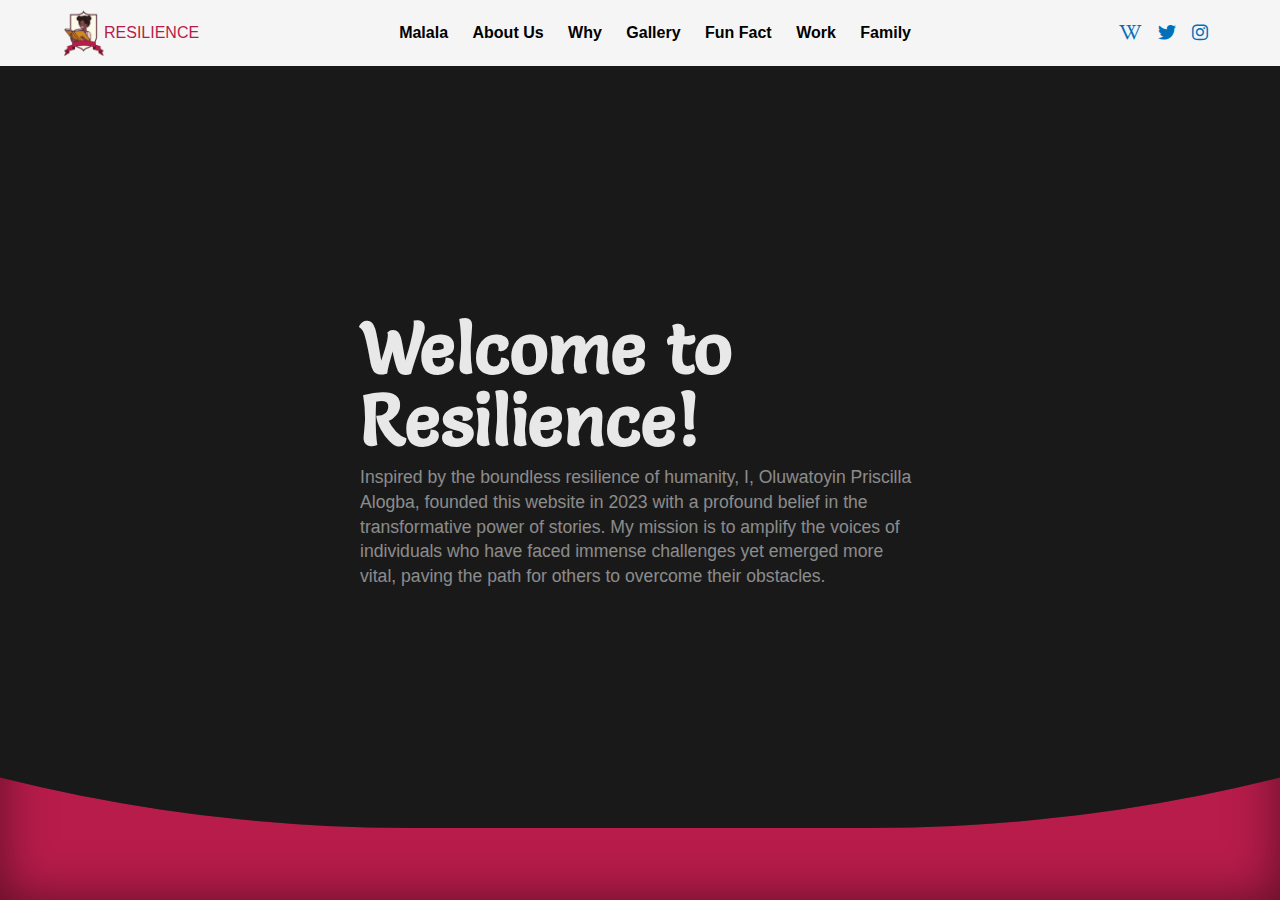
==== index.html @ 2c44f007 "Final" ====
<!DOCTYPE html>
<html lang="en">
  <head>
    <meta charset="UTF-8" />
    <meta name="viewport" content="width=device-width, initial-scale=1.0" />
    <link rel="stylesheet" href="css/style.css" />
    <link rel="stylesheet" href="css/default.css" />
    <link rel="stylesheet" href="css/nav.css" />
    <link rel="stylesheet" href="css/mobile.css" />
    <link rel="stylesheet" href="assets/fontawesome/css/all.css" />
    <title>Resilence</title>
  </head>
  <body>
    <div class="backdrop">
      <div class="navigate_flex">
        <button class="x_btn">
          <i class="fa-solid fa-xmark x"></i>
        </button>

        <a href="about.html" class="">About Us</a>
        <a href="why.html" class="">Why</a>
        <a href="gallery.html" class="">Gallery</a>
        <a href="fun.html" class="">Fun Fact</a>
        <a href="work.html" class="">Work</a>
        <a href="family.html" class="">Family</a>
      </div>
    </div>

    <div class="body">
      <!-- Navigation Starts -->
      <nav>
        <div class="navigation">
          <div class="navigate">
            <a href="/" class="flex log">
              <img src="assets/imgs/logo.png" alt="logo" />
              <p class="">Resilience</p>
            </a>
          </div>

          <div class="navigate hide">
            <a href="malala.html" class="link black">Malala</a>
            <a href="about.html" class="link black">About Us</a>
            <a href="why.html" class="link black">Why</a>
            <a href="gallery.html" class="link black">Gallery</a>
            <a href="fun.html" class="link black">Fun Fact</a>
            <a href="work.html" class="link black">Work</a>
            <a href="family.html" class="link black">Family</a>
          </div>

          <div class="navigate">
            <a href="https://en.wikipedia.org/wiki/Malala_Yousafzai">
              <i class="fa-brands fa-wikipedia-w"></i>
            </a>

            <a href="https://twitter.com/Malala">
              <i class="fa-brands fa-twitter"></i>
            </a>

            <a href="https://www.instagram.com/malala/">
              <i class="fa-brands fa-instagram"></i>
            </a>
          </div>

          <div class="navigate show">
            <button class="show_btn" onclick="Addclass()">
              <i class="fa-solid fa-bars brown"></i>
            </button>
          </div>
        </div>
      </nav>
      <!-- Navigation Ends -->

      <section class="hero_index">
        <div class="content_index">
          <h2 class="salsa">Welcome to Resilience!</h2>
          <p>
            Inspired by the boundless resilience of humanity, I, Oluwatoyin
            Priscilla Alogba, founded this website in 2023 with a profound
            belief in the transformative power of stories. My mission is to
            amplify the voices of individuals who have faced immense challenges
            yet emerged more vital, paving the path for others to overcome their
            obstacles.
          </p>
        </div>
        <div class="waves"></div>
      </section>
    </div>
    <script src="js/script.js"></script>
  </body>
</html>
---- css/style.css ----
* {
  padding: 0;
  margin: 0;
  box-sizing: border-box;
}

html {
  scroll-behavior: smooth;
}

body {
  font-family: "Segoe UI", Tahoma, Geneva, Verdana, sans-serif;
}

/* HOME STYLING */
/* ============ */
/* ============ */
/* ============ */

.backdrop {
  background: rgba(0, 0, 0, 0.767);
  width: 100%;
  height: 100%;
  z-index: 100;
  position: fixed;
  /* display: flex; */
  align-items: center;
  justify-content: center;
  top: 0;
  left: 0;
  display: none;
}

.x_btn {
  border-radius: 50%;
  cursor: pointer;
}

.x {
  padding: 10px;
}

.backdrop .navigate_flex {
  display: flex;
  /* padding-top: 100px; */
  flex-direction: column;
  align-items: center;
  justify-content: center;
}

.backdrop .navigate_flex a {
  font-size: 25px;
  color: white;
  text-decoration: none;
  padding: 20px 0px;
}

/* Navigation Starts */
nav {
  background: whitesmoke;
  color: black;
  position: fixed;
  width: 100%;
  padding: 10px 0px;
  z-index: 100;
}

.show_btn {
  padding: 7px;
  cursor: pointer;
  border: 1px solid #981733;
  border-radius: 3px;
}

.navigation {
  width: 90%;
  margin: 0 auto;
  display: flex;
  align-items: center;
  justify-content: space-between;
}

.navigation .navigate img {
  width: 40px;
}

.link_holder {
  /* display: none; */
  width: 100%;
  height: 250px;
  position: fixed;
  /* background: var(--main-color); */
  right: 0;
  top: 75px;
  /* padding-left: 15px; */
}

.navigation .navigate .link {
  text-decoration: none;
  font-weight: 600;
  margin: 0px 10px;
  padding: 6px 0px;
  font-family: "Lucida Sans", "Lucida Sans Regular", "Lucida Grande",
    "Lucida Sans Unicode", Geneva, Verdana, sans-serif;
  transition: all 0.5s ease;
}

.navigation .navigate .link:hover {
  color: #b81c4b;
  border-bottom: 1px solid #b81c4b;
}

.navigation .navigate:nth-child(3) {
  display: flex;
  align-items: center;
  justify-content: space-around;
}

.navigation .navigate:nth-child(3) a {
  padding: 0px 8px;
}

.navigation .navigate a i {
  font-size: 18px;
  color: #0070ba;
  transition: all 0.2s ease;
}

.navigation .navigate a i:hover {
  color: #b81c4b;
}
/* Navigation Ends */

/* Hero Starts */
.hero {
  height: 100vh;
  padding-top: 100px;
  background: var(--gradient), url("../assets/imgs/model.jpg");
  background-attachment: fixed;
  display: flex;
  align-items: center;
  background-size: cover;
}

.hero .back {
  width: 40%;
  margin: auto 20px auto auto;
}

.hero .back .text {
  color: whitesmoke;
  font-size: 50px;
  font-family: system-ui, -apple-system, BlinkMacSystemFont, "Segoe UI", Roboto,
    Oxygen, Ubuntu, Cantarell, "Open Sans", "Helvetica Neue", sans-serif;
  font-weight: 100;
  letter-spacing: -3px;
}

.hero .back .text .hero-text {
  /* font-size: calc(1.8rem + 4vmin); */
  font-weight: 600;
  font-size: 70px;
  color: var(--main-color);
  font-family: serif;
  font-style: italic;
  line-height: 1.2;
}
/* Hero Ends */

/* Blog Starts */
.history {
  padding: 50px 0px;
  width: 90%;
  margin: 0 auto;
  display: flex;
  flex-wrap: wrap;
  justify-content: space-between;
}

.history .content h1 {
  font-family: Arial, Helvetica, sans-serif;
}

.history .content {
  width: 55%;
}

.history .content p {
  text-align: justify;
  padding: 5px 0px;
  font-size: 18px;
}

.history .image {
  width: 40%;
}

.history .image img {
  width: 100%;
}

.vlog {
  background: var(--gradient-gray), url("../assets/imgs/blog.jpg");
  background-size: cover;
  color: white;
  padding: 50px 0px;
  background-attachment: fixed;
}

.final {
  width: 90%;
  margin: 0 auto;
  display: flex;
  flex-wrap: wrap;
  justify-content: space-between;
}

.final-flex {
  width: 48%;
}

.final p {
  text-align: justify;
  font-size: 18px;
  padding: 5px 0px;
}
/* Blog Ends */

/* Footer section starts here */

footer {
  background: #981733;
  display: flex;
  color: white;
  justify-content: space-evenly;
  padding: 10px 0;
  align-items: center;
}

.footer-copyright {
  align-self: center;
}

.footer-icon__holder {
  font-weight: 500;
  display: flex;
}

.footer-icons {
  color: whitesmoke;
  /* display: block; */
  padding: 0 10px;
  display: flex;
  justify-content: center;
  align-items: center;
  font-size: 19px;
  cursor: pointer;
}

.footer-icons a {
  color: whitesmoke;
  transition: all 0.2s ease;
}

.footer-icons a:hover {
  font-size: 25px;
}

.footer-button__holder button {
  padding: 15px 20px;
  background: transparent;
  border: 1px solid whitesmoke;
  border-radius: 5px;
  transition: all 0.2s ease;
  color: whitesmoke;
  cursor: pointer;
}

.footer-button__holder button:hover {
  background: whitesmoke;
  color: #b81c4b;
}

/* Footer section ends here */

/* ================= */
/* ================= */
/* HOME STYLING ENDS */

/* WHY STYLING BEGINS */
/* =================== */
/* =================== */
/* =================== */

.why-hero {
  background: var(--gradient), url("../assets/imgs/why.jpg");
}

.why-hero .why-text {
  width: 90%;
  margin: 0 auto;
}

.why-content {
  width: 60%;
  margin: 0 auto;
  padding: 50px 0px;
}

.why-content p {
  font-size: 20px;
  text-align: justify;
  padding: 10px 0px;
}

/* ================ */
/* ================ */
/* WHY STYLING ENDS */

/* GALLERY STYLING BEGINS */
/* ====================== */
/* ====================== */
/* ====================== */

.images {
  padding-bottom: 50px;
}

.gallery-hero {
  background: var(--gradient), url("../assets/imgs/gallery.jpg");
}

.gallery-hero .gallery-text {
  width: 90%;
  margin: 0 auto;
}

.container {
  display: flex;
  flex-wrap: wrap;
  width: 90%;
  margin: 0 auto;
  padding: 4% 2%;
  box-sizing: border-box;
  height: 100vh;
  padding: 50px 0px 0px 0px;
}

.box {
  flex: 1;
  overflow: hidden;
  transition: 0.5s;
  margin: 0 1%;
  box-shadow: 0 20px 30px rgba(0, 0, 0, 0.1);
  line-height: 0;
}

.box > img {
  width: 200%;
  height: calc(100% - 10vh);
  -o-object-fit: cover;
  object-fit: cover;
  transition: 0.5s;
}

.box > span {
  font-size: 1.8vh;
  display: block;
  text-align: center;
  height: 10vh;
  line-height: 2.6;
}

.box:hover {
  flex: 1 1 50%;
}

.box:hover > img {
  width: 100%;
  height: 100%;
}

/* Body & Image List Styles */

.img-list {
  list-style: none;
  width: 90%;
  padding: 3% 1%;
  margin: 0 auto;
  /* padding-bottom: 50px; */
}
.img-list li {
  border: 5px solid transparent;
  box-sizing: border-box;
  width: 33.33%;
  float: left;
  position: relative;
  cursor: pointer;
}
.img-list img {
  max-width: 100%;
  vertical-align: middle;
}

/* Image Placeholder Styles */
.img-placeholder:before,
.img-placeholder:after {
  padding-top: 33.33%;
  content: "";
  display: block;
}
.img-placeholder {
  background: #222;
  box-shadow: 0 0 0 8px #222 inset, 0 0 0 9px #333 inset;
  color: #444;
  line-height: 0;
  text-align: center;
  display: block;
}

/* The hover effect
  -------------------------------------------------------------- */
.img-list li:before {
  transition: all 0.5s ease;
  content: "";
  position: absolute;
  top: 0;
  left: 0;
  right: 0;
  bottom: 0;
  background: #333;
  transform: scale(0);
}
.img-list li:hover:before {
  opacity: 0.5;
  transform: scale(1);
}
.img-list li:after {
  transition: all 0.6s ease 0.2s;
  content: "";
  position: absolute;
  top: 8px;
  left: 8px;
  right: 8px;
  bottom: 8px;
  border: 1px solid #aaa;
  background: #000;
  opacity: 0;
  transform: scale(0);
}
.img-list li:hover:after {
  opacity: 0.35;
  transform: scale(1);
}

.red {
  width: 90%;
  padding-bottom: 50px;
  margin: 0 auto;
  height: 20vh;
}

/* ==================== */
/* ==================== */
/* GALLERY STYLING ENDS */

/* WORK STYLING BEGINS */
/* =================== */
/* =================== */
/* =================== */

.work-hero {
  background: var(--gradient), url("../assets/imgs/work.jpg");
}

.work-hero .work-text {
  width: 90%;
  margin: 0 auto;
}

/* FAMILY STYLING BEGINS */
/* =================== */
/* =================== */
/* =================== */

.family-hero {
  background: var(--gradient), url("../assets/imgs/family.jpg");
}

.family-hero .work-text {
  width: 90%;
  margin: 0 auto;
}
---- css/default.css ----
@import url("https://fonts.googleapis.com/css2?family=Lora:ital,wght@0,400;1,600&display=swap");

@font-face {
  font-family: "Salsa";
  src: url("../assets/Salsa/Salsa-Regular.ttf") format("truetype");
}

:root {
  --main-color: #b81c4b;
  --main-color-dark: #7e101;
  --white-color: #fff;
  --black-color: #000;
  --box-shadow: 10px 2px 5px rgba(0, 0, 0, 0.05);
  --gradient: linear-gradient(
    to right,
    rgba(29, 26, 27, 0.7),
    rgba(29, 26, 27, 0.7)
  );

  --gradients: linear-gradient(
    to right,
    rgba(29, 26, 27, 0.9),
    rgba(29, 26, 27, 0.9)
  );

  --gradient-gray: linear-gradient(
    to right,
    rgba(0, 0, 0, 0.664),
    rgba(0, 0, 0, 0.664)
  );
}

.flex {
  display: flex;
  align-items: center;
  justify-content: center;
}

.log {
  font-weight: 500;
  text-transform: uppercase;
  color: #b81c4b;
  text-decoration: none;
}

.brown {
  color: #b81c4b;
  font-style: italic;
}

.show {
  display: none;
}

.banner {
  height: 80vh;
  padding-top: 80px;
  display: flex;
  align-items: center;
  background-size: cover;
  background-position: top;
  background-repeat: no-repeat;
}

.edge {
  font-size: 70px;
  text-transform: uppercase;
  letter-spacing: -3px;
  transition: 700ms ease;
  font-variation-settings: "wght" 311;
  margin-bottom: 0.8rem;
  color: white;
  outline: none;
  text-align: center;
}

.center {
  text-align: center;
}

.edge:hover {
  font-variation-settings: "wght" 582;
  letter-spacing: 1px;
}

.salsa {
  font-family: "Salsa";
}

.focus {
  color: #b81c4b;
  border-bottom: 1px solid #b81c4b;
}

.italic {
  font-style: italic;
}

.black {
  color: black;
}
---- css/nav.css ----
:root {
  --color: #b81c4b;
}

.content_index {
  max-width: 600px;
  margin: 0 auto;
  padding: 0 20px;
}

.hero_index {
  position: relative;
  background: #333333;
  color: white;
  height: 100vh;
  display: flex;
  align-items: center;
  overflow: hidden;
}

.hero_index h2 {
  position: relative;
  z-index: 1;
  font-size: 4.5rem;
  margin: 0 0 10px;
  line-height: 1;
  color: rgba(255, 255, 255, 0.9);
}

.hero_index p {
  position: relative;
  z-index: 1;
  font-size: 1.1rem;
  color: rgba(255, 255, 255, 0.5);
  line-height: 1.4;
}

/* ========================= */

.waves {
  position: absolute;
  bottom: 0;
  left: 0;
  right: 0;
  height: 200px;
  background-color: var(--color);
  box-shadow: inset 0 0 50px rgba(0, 0, 0, 0.5);
  transition: 500ms;
}

.waves::before,
.waves::after {
  content: '';
  position: absolute;
  width: 300vw;
  height: 300vw;
  top: -65vw;
  left: 50%;
  transform: translate(-50%, -75%);
}

.waves::before {
  border-radius: 44%;
  background: rgba(51, 51, 51, 1);
  animation: waves 8s linear infinite;
}

.waves::after {
  border-radius: 44%;
  background: rgba(0, 0, 0, 0.5);
  animation: waves 15s linear infinite;
}

@keyframes waves {
  0% {
    transform: translate(-50%, -75%) rotate(0deg);
  }
  
  100% {
    transform: translate(-50%, -75%) rotate(360deg);
  }
}
---- css/mobile.css ----
@media screen and (max-width: 851px) {
  .hero {
    /* height: 40vh; */
    padding-top: 100px;
  }

  .hide {
    display: none;
  }

  .show {
    display: block;
  }

  .navigation .navigate img {
    width: 30px;
  }

  .hero .back {
    width: 90%;
  }

  .hero .back .text {
    color: whitesmoke;
    font-size: 40px;
    letter-spacing: -2px;
  }

  .hero .back .text .hero-text {
    font-size: 50px;
  }

  .history .content {
    width: 100%;
  }

  .history .image {
    width: 100%;
  }

  .final-flex {
    width: 100%;
  }

  .edge {
    font-size: 40px;
    letter-spacing: -2px;
  }

  .banner {
    height: 60vh;
    padding-top: 80px;
  }

  .why-content {
    width: 80%;
  }

  .log {
    display: none;
  }

  .about-hero .about-content {
    width: 100%;
  }

  .about-hero .about-img img {
    width: 100%;
  }

  .about-hero .about-vision {
    width: 100%;
  }

  .policy > p {
    width: 90%;
  }

  .feal {
    font-size: 20px;
  }

  footer {
    flex-direction: column;
  }

  .footer-copyright {
    padding: 5px 0px;
  }

  .footer-icon__holder {
    padding: 5px 0px;
  }

  .footer-button__holder {
    padding: 5px 0px;
  }
}

@media screen and (max-width: 601px) {
  .container {
    height: 50vh;
  }

  .box > img {
    width: 100%;
  }

  .box:hover {
    flex: 1 1 50%;
  }

  .box:hover > img {
    width: 100%;
    height: 100%;
  }

  .img-list li {
    border: 5px solid transparent;
    box-sizing: border-box;
    width: 100%;
    float: left;
    position: relative;
    cursor: pointer;
  }
}
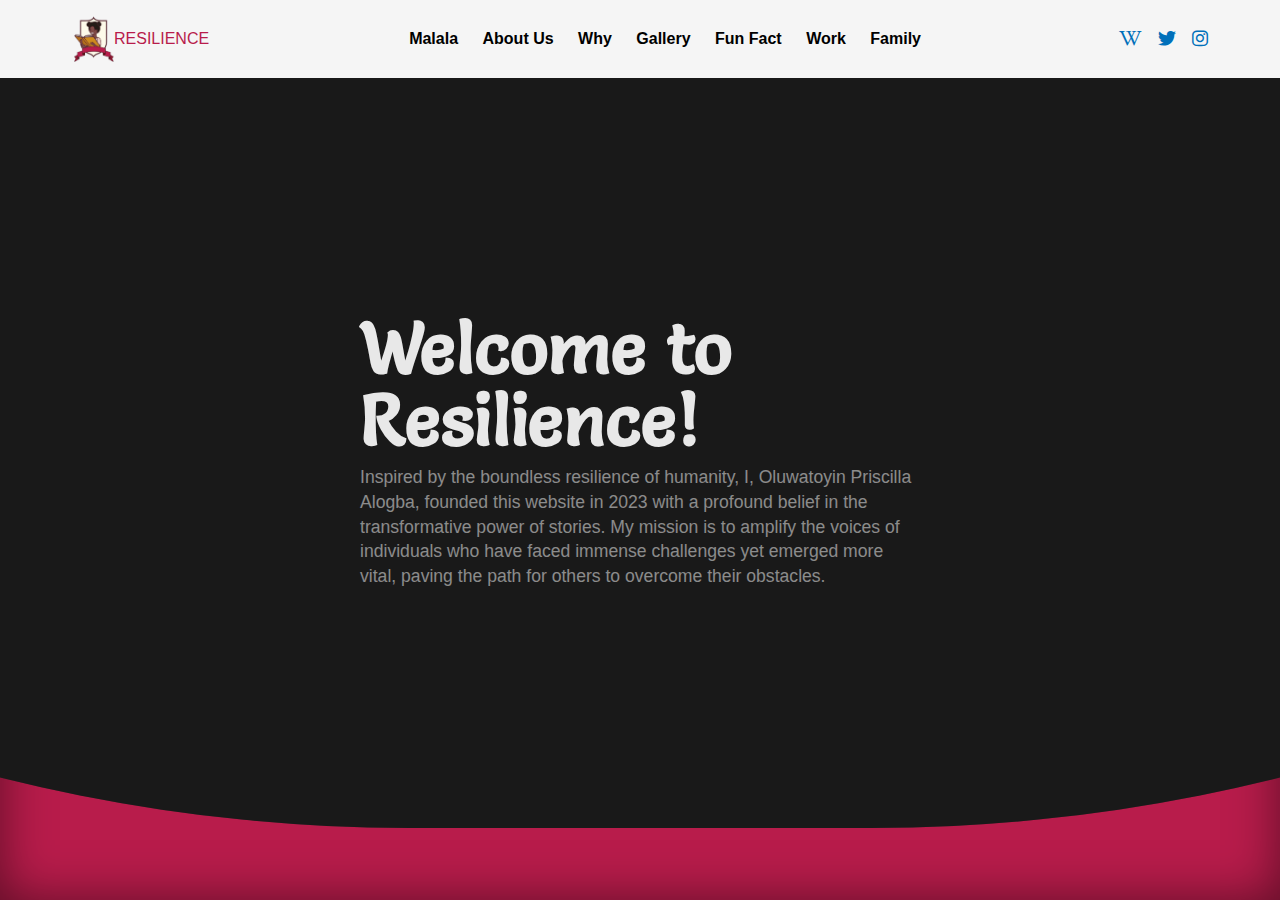
==== commit 7e995ed9: "Final" ====
--- a/index.html
+++ b/index.html
@@ -17,6 +17,7 @@
           <i class="fa-solid fa-xmark x"></i>
         </button>
 
+        <a href="malala.html" class="">Malala</a>
         <a href="about.html" class="">About Us</a>
         <a href="why.html" class="">Why</a>
         <a href="gallery.html" class="">Gallery</a>
@@ -31,9 +32,9 @@
       <nav>
         <div class="navigation">
           <div class="navigate">
-            <a href="/" class="flex log">
+            <a href="/" class="flex link">
               <img src="assets/imgs/logo.png" alt="logo" />
-              <p class="">Resilience</p>
+              <span class="log">Resilience</span>
             </a>
           </div>
 
--- a/css/style.css
+++ b/css/style.css
@@ -363,13 +363,13 @@
   transition: 0.5s;
 }
 
-.box > span {
+/* .box > span {
   font-size: 1.8vh;
   display: block;
   text-align: center;
-  height: 10vh;
+  height: 5vh;
   line-height: 2.6;
-}
+} */
 
 .box:hover {
   flex: 1 1 50%;
--- a/css/default.css
+++ b/css/default.css
@@ -40,6 +40,9 @@
   font-weight: 500;
   text-transform: uppercase;
   color: #b81c4b;
+}
+
+.logo_text {
   text-decoration: none;
 }
 
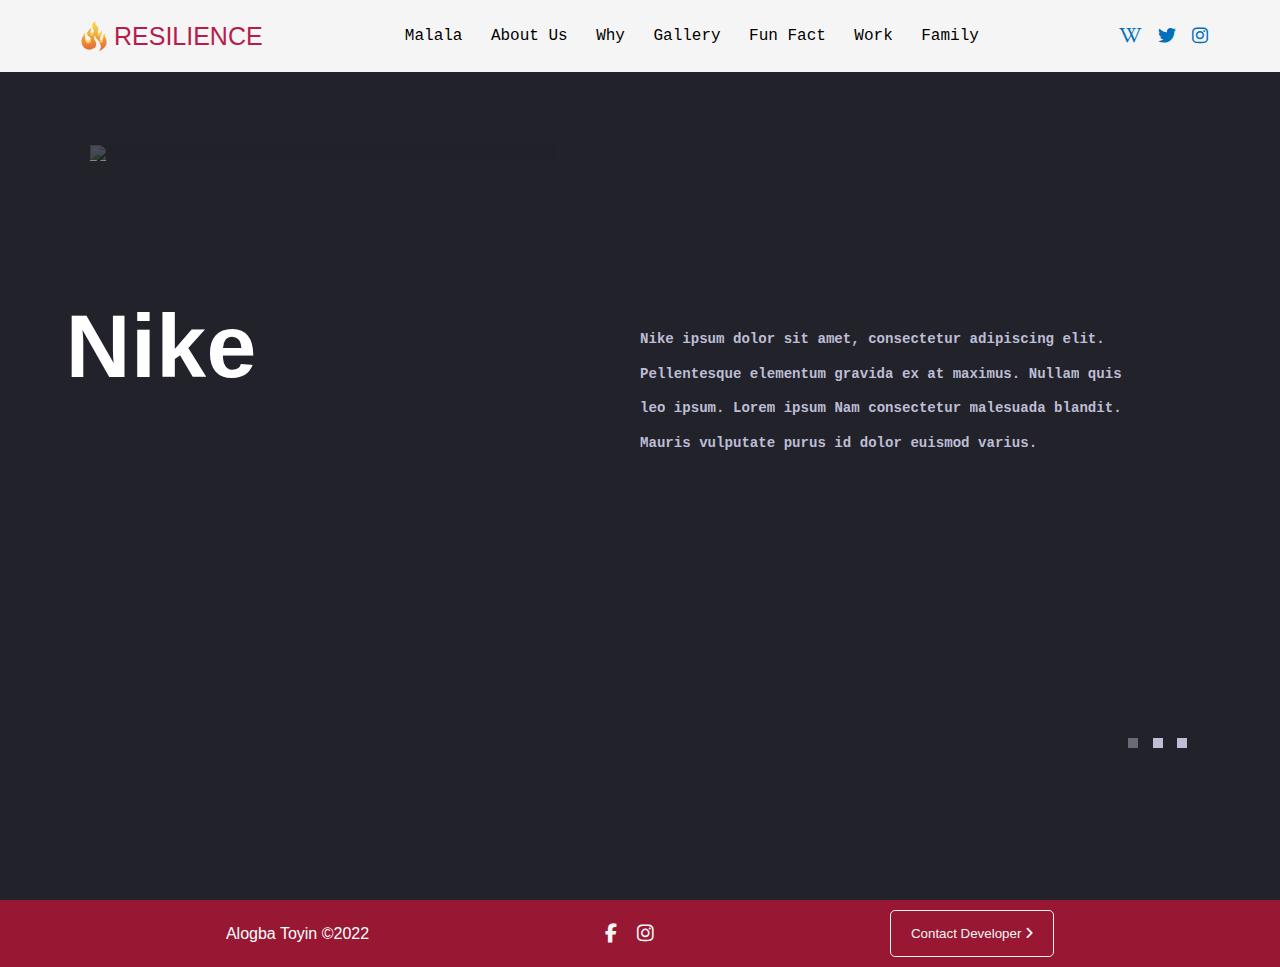
==== commit 6e75f653: "Final" ====
--- a/index.html
+++ b/index.html
@@ -27,12 +27,12 @@
       </div>
     </div>
 
-    <div class="body">
+    <div class="bodys">
       <!-- Navigation Starts -->
       <nav>
         <div class="navigation">
           <div class="navigate">
-            <a href="/" class="flex link">
+            <a href="/" class="flex links">
               <img src="assets/imgs/logo.png" alt="logo" />
               <span class="log">Resilience</span>
             </a>
@@ -71,21 +71,393 @@
       </nav>
       <!-- Navigation Ends -->
 
-      <section class="hero_index">
-        <div class="content_index">
-          <h2 class="salsa">Welcome to Resilience!</h2>
-          <p>
-            Inspired by the boundless resilience of humanity, I, Oluwatoyin
-            Priscilla Alogba, founded this website in 2023 with a profound
-            belief in the transformative power of stories. My mission is to
-            amplify the voices of individuals who have faced immense challenges
-            yet emerged more vital, paving the path for others to overcome their
-            obstacles.
-          </p>
+      <div class="content-width">
+        <div class="slideshow">
+          <!-- Slideshow Items -->
+          <div class="slideshow-items">
+            <div class="item">
+              <div class="item-image-container">
+                <img
+                  class="item-image"
+                  src="https://i.pinimg.com/564x/23/a4/86/23a4860b8b70b1eb27f2791b97aaee8e.jpg"
+                />
+              </div>
+              <!-- Staggered Header Elements -->
+              <div class="item-header">
+                <span class="vertical-part"><b>N</b></span>
+                <span class="vertical-part"><b>i</b></span>
+                <span class="vertical-part"><b>k</b></span>
+                <span class="vertical-part"><b>e</b></span>
+              </div>
+              <!-- Staggered Description Elements -->
+              <div class="item-description">
+                <span class="vertical-part">
+                  <b>Nike</b>
+                </span>
+                <span class="vertical-part">
+                  <b>ipsum</b>
+                </span>
+                <span class="vertical-part">
+                  <b>dolor</b>
+                </span>
+                <span class="vertical-part">
+                  <b>sit</b>
+                </span>
+                <span class="vertical-part">
+                  <b>amet,</b>
+                </span>
+                <span class="vertical-part">
+                  <b>consectetur</b>
+                </span>
+                <span class="vertical-part">
+                  <b>adipiscing</b>
+                </span>
+                <span class="vertical-part">
+                  <b>elit.</b>
+                </span>
+                <span class="vertical-part">
+                  <b>Pellentesque</b>
+                </span>
+                <span class="vertical-part">
+                  <b>elementum</b>
+                </span>
+                <span class="vertical-part">
+                  <b>gravida</b>
+                </span>
+                <span class="vertical-part">
+                  <b>ex</b>
+                </span>
+                <span class="vertical-part">
+                  <b>at</b>
+                </span>
+                <span class="vertical-part">
+                  <b>maximus.</b>
+                </span>
+                <span class="vertical-part">
+                  <b>Nullam</b>
+                </span>
+                <span class="vertical-part">
+                  <b>quis</b>
+                </span>
+                <span class="vertical-part">
+                  <b>leo</b>
+                </span>
+                <span class="vertical-part">
+                  <b>ipsum.</b>
+                </span>
+                <span class="vertical-part">
+                  <b>Lorem</b>
+                </span>
+                <span class="vertical-part">
+                  <b>ipsum</b>
+                </span>
+                <span class="vertical-part">
+                  <b>Nam</b>
+                </span>
+                <span class="vertical-part">
+                  <b>consectetur</b>
+                </span>
+                <span class="vertical-part">
+                  <b>malesuada</b>
+                </span>
+                <span class="vertical-part">
+                  <b>blandit.</b>
+                </span>
+                <span class="vertical-part">
+                  <b>Mauris</b>
+                </span>
+                <span class="vertical-part">
+                  <b>vulputate</b>
+                </span>
+                <span class="vertical-part">
+                  <b>purus</b>
+                </span>
+                <span class="vertical-part">
+                  <b>id</b>
+                </span>
+                <span class="vertical-part">
+                  <b>dolor</b>
+                </span>
+                <span class="vertical-part">
+                  <b>euismod</b>
+                </span>
+                <span class="vertical-part">
+                  <b>varius.</b>
+                </span>
+              </div>
+            </div>
+            <div class="item">
+              <div class="item-image-container">
+                <img
+                  class="item-image"
+                  src="https://mir-s3-cdn-cf.behance.net/project_modules/max_1200/a1232e48702241.589f548dc6bee.jpg"
+                />
+              </div>
+              <!-- Staggered Header Elements -->
+              <div class="item-header">
+                <span class="vertical-part"><b>S</b></span>
+                <span class="vertical-part"><b>p</b></span>
+                <span class="vertical-part"><b>o</b></span>
+                <span class="vertical-part"><b>t</b></span>
+                <span class="vertical-part"><b>i</b></span>
+                <span class="vertical-part"><b>f</b></span>
+                <span class="vertical-part"><b>y</b></span>
+              </div>
+              <!-- Staggered Description Elements -->
+              <div class="item-description">
+                <span class="vertical-part">
+                  <b>Spotify</b>
+                </span>
+                <span class="vertical-part">
+                  <b>ipsum</b>
+                </span>
+                <span class="vertical-part">
+                  <b>dolor</b>
+                </span>
+                <span class="vertical-part">
+                  <b>sit</b>
+                </span>
+                <span class="vertical-part">
+                  <b>amet,</b>
+                </span>
+                <span class="vertical-part">
+                  <b>consectetur</b>
+                </span>
+                <span class="vertical-part">
+                  <b>adipiscing</b>
+                </span>
+                <span class="vertical-part">
+                  <b>elit.</b>
+                </span>
+                <span class="vertical-part">
+                  <b>Pellentesque</b>
+                </span>
+                <span class="vertical-part">
+                  <b>elementum</b>
+                </span>
+                <span class="vertical-part">
+                  <b>gravida</b>
+                </span>
+                <span class="vertical-part">
+                  <b>ex</b>
+                </span>
+                <span class="vertical-part">
+                  <b>at</b>
+                </span>
+                <span class="vertical-part">
+                  <b>maximus.</b>
+                </span>
+                <span class="vertical-part">
+                  <b>Nullam</b>
+                </span>
+                <span class="vertical-part">
+                  <b>quis</b>
+                </span>
+                <span class="vertical-part">
+                  <b>leo</b>
+                </span>
+                <span class="vertical-part">
+                  <b>ipsum.</b>
+                </span>
+                <span class="vertical-part">
+                  <b>Lorem</b>
+                </span>
+                <span class="vertical-part">
+                  <b>ipsum</b>
+                </span>
+                <span class="vertical-part">
+                  <b>Nam</b>
+                </span>
+                <span class="vertical-part">
+                  <b>consectetur</b>
+                </span>
+                <span class="vertical-part">
+                  <b>malesuada</b>
+                </span>
+                <span class="vertical-part">
+                  <b>blandit.</b>
+                </span>
+                <span class="vertical-part">
+                  <b>Mauris</b>
+                </span>
+                <span class="vertical-part">
+                  <b>vulputate</b>
+                </span>
+                <span class="vertical-part">
+                  <b>purus</b>
+                </span>
+                <span class="vertical-part">
+                  <b>id</b>
+                </span>
+                <span class="vertical-part">
+                  <b>dolor</b>
+                </span>
+                <span class="vertical-part">
+                  <b>euismod</b>
+                </span>
+                <span class="vertical-part">
+                  <b>varius.</b>
+                </span>
+              </div>
+            </div>
+            <div class="item">
+              <div class="item-image-container">
+                <img
+                  class="item-image"
+                  src="https://i2.wp.com/www.futuristarchitecture.com/wp-content/uploads/2016/11/fantastic-small-living-room-interior-idea-7.jpg?w=700&ssl=1"
+                />
+              </div>
+              <!-- Staggered Header Elements -->
+              <div class="item-header">
+                <span class="vertical-part"><b>A</b></span>
+                <span class="vertical-part"><b>i</b></span>
+                <span class="vertical-part"><b>r</b></span>
+                <span class="vertical-part"><b>b</b></span>
+                <span class="vertical-part"><b>n</b></span>
+                <span class="vertical-part"><b>b</b></span>
+              </div>
+              <!-- Staggered Description Elements -->
+              <div class="item-description">
+                <span class="vertical-part">
+                  <b>Airbnb</b>
+                </span>
+                <span class="vertical-part">
+                  <b>ipsum</b>
+                </span>
+                <span class="vertical-part">
+                  <b>dolor</b>
+                </span>
+                <span class="vertical-part">
+                  <b>sit</b>
+                </span>
+                <span class="vertical-part">
+                  <b>amet,</b>
+                </span>
+                <span class="vertical-part">
+                  <b>consectetur</b>
+                </span>
+                <span class="vertical-part">
+                  <b>adipiscing</b>
+                </span>
+                <span class="vertical-part">
+                  <b>elit.</b>
+                </span>
+                <span class="vertical-part">
+                  <b>Pellentesque</b>
+                </span>
+                <span class="vertical-part">
+                  <b>elementum</b>
+                </span>
+                <span class="vertical-part">
+                  <b>gravida</b>
+                </span>
+                <span class="vertical-part">
+                  <b>ex</b>
+                </span>
+                <span class="vertical-part">
+                  <b>at</b>
+                </span>
+                <span class="vertical-part">
+                  <b>maximus.</b>
+                </span>
+                <span class="vertical-part">
+                  <b>Nullam</b>
+                </span>
+                <span class="vertical-part">
+                  <b>quis</b>
+                </span>
+                <span class="vertical-part">
+                  <b>leo</b>
+                </span>
+                <span class="vertical-part">
+                  <b>ipsum.</b>
+                </span>
+                <span class="vertical-part">
+                  <b>Lorem</b>
+                </span>
+                <span class="vertical-part">
+                  <b>ipsum</b>
+                </span>
+                <span class="vertical-part">
+                  <b>Nam</b>
+                </span>
+                <span class="vertical-part">
+                  <b>consectetur</b>
+                </span>
+                <span class="vertical-part">
+                  <b>malesuada</b>
+                </span>
+                <span class="vertical-part">
+                  <b>blandit.</b>
+                </span>
+                <span class="vertical-part">
+                  <b>Mauris</b>
+                </span>
+                <span class="vertical-part">
+                  <b>vulputate</b>
+                </span>
+                <span class="vertical-part">
+                  <b>purus</b>
+                </span>
+                <span class="vertical-part">
+                  <b>id</b>
+                </span>
+                <span class="vertical-part">
+                  <b>dolor</b>
+                </span>
+                <span class="vertical-part">
+                  <b>euismod</b>
+                </span>
+                <span class="vertical-part">
+                  <b>varius.</b>
+                </span>
+              </div>
+            </div>
+          </div>
+          <div class="controls">
+            <ul>
+              <li class="control" data-index="0"></li>
+              <li class="control" data-index="1"></li>
+              <li class="control" data-index="2"></li>
+            </ul>
+          </div>
         </div>
-        <div class="waves"></div>
-      </section>
+      </div>
     </div>
+
+    <!-- Footer Section Starts -->
+    <footer>
+      <div class="footer-copyright">
+        Alogba Toyin <span class="hide">&copy;2022</span>
+      </div>
+
+      <div class="footer-icon__holder">
+        <span class="footer-icons">
+          <a
+            href="https://web.facebook.com/alogbat?mibextid=ZbWKwL&_rdc=1&_rdr"
+            target="_blank"
+          >
+            <i class="fa-brands fa-facebook-f"></i>
+          </a>
+        </span>
+
+        <span class="footer-icons">
+          <a href="https://www.instagram.com/alogbatoyin" target="_blank">
+            <i class="fa-brands fa-instagram"></i>
+          </a>
+        </span>
+      </div>
+
+      <div class="footer-button__holder">
+        <a href="mailto:resilence@gmail.com ">
+          <button>
+            Contact Developer <i class="fa-solid fa-angle-right"></i>
+          </button>
+        </a>
+      </div>
+    </footer>
+    <!-- Footer Section Ends -->
     <script src="js/script.js"></script>
+    <script src="js/nav.js"></script>
   </body>
 </html>
--- a/css/style.css
+++ b/css/style.css
@@ -97,11 +97,11 @@
 
 .navigation .navigate .link {
   text-decoration: none;
-  font-weight: 600;
+  font-weight: 500;
   margin: 0px 10px;
   padding: 6px 0px;
-  font-family: "Lucida Sans", "Lucida Sans Regular", "Lucida Grande",
-    "Lucida Sans Unicode", Geneva, Verdana, sans-serif;
+  font-size: 1rem;
+  font-family: "Fira Mono", monospace;
   transition: all 0.5s ease;
 }
 
@@ -200,9 +200,9 @@
 }
 
 .vlog {
-  background: var(--gradient-gray), url("../assets/imgs/blog.jpg");
+  /* background: var(--gradient-gray), url("../assets/imgs/blog.jpg"); */
   background-size: cover;
-  color: white;
+  color: black;
   padding: 50px 0px;
   background-attachment: fixed;
 }
@@ -382,10 +382,15 @@
 
 /* Body & Image List Styles */
 
+.images {
+  padding: 50px;
+}
+
 .img-list {
   list-style: none;
   width: 90%;
-  padding: 3% 1%;
+  padding: 1px 1%;
+  display: flex;
   margin: 0 auto;
   /* padding-bottom: 50px; */
 }
@@ -393,7 +398,7 @@
   border: 5px solid transparent;
   box-sizing: border-box;
   width: 33.33%;
-  float: left;
+  /* float: left; */
   position: relative;
   cursor: pointer;
 }
--- a/css/default.css
+++ b/css/default.css
@@ -30,6 +30,10 @@
   );
 }
 
+.pad {
+  padding: 50px 0px;
+}
+
 .flex {
   display: flex;
   align-items: center;
@@ -40,6 +44,18 @@
   font-weight: 500;
   text-transform: uppercase;
   color: #b81c4b;
+  font-family: 'Lucida Sans', 'Lucida Sans Regular', 'Lucida Grande', 'Lucida Sans Unicode', Geneva, Verdana, sans-serif;
+  font-size: 25px;
+}
+
+.links {
+  text-decoration: none;
+  font-weight: 600;
+  margin: 0px 10px;
+  padding: 6px 0px;
+  font-size: 0.88rem;
+  font-family: 'Lucida Sans', 'Lucida Sans Regular', 'Lucida Grande', 'Lucida Sans Unicode', Geneva, Verdana, sans-serif;
+  transition: all 0.5s ease;
 }
 
 .logo_text {
--- a/css/nav.css
+++ b/css/nav.css
@@ -1,82 +1,153 @@
-:root {
-  --color: #b81c4b;
+* {
+  box-sizing: border-box;
+  margin: 0;
+  padding: 0;
 }
 
-.content_index {
-  max-width: 600px;
-  margin: 0 auto;
-  padding: 0 20px;
+.bodys {
+  width: 100%;
+  height: 100vh;
+  overflow: hidden;
+  background: #22222a;
+  font-family: "Fira Mono", monospace;
+  -webkit-font-smoothing: antialiased;
+  font-size: 0.88rem;
+  color: #bdbdd5;
 }
 
-.hero_index {
+.content-width {
+  width: 86%;
+  height: 100vh;
+  margin: 0 auto;
+}
+
+.slideshow {
   position: relative;
-  background: #333333;
-  color: white;
+  width: 100%;
   height: 100vh;
   display: flex;
-  align-items: center;
-  overflow: hidden;
+  flex-direction: column;
+  justify-content: space-around;
 }
 
-.hero_index h2 {
+.slideshow-items {
   position: relative;
-  z-index: 1;
-  font-size: 4.5rem;
-  margin: 0 0 10px;
-  line-height: 1;
-  color: rgba(255, 255, 255, 0.9);
+  width: 100%;
+  height: 300px;
 }
 
-.hero_index p {
-  position: relative;
-  z-index: 1;
-  font-size: 1.1rem;
-  color: rgba(255, 255, 255, 0.5);
-  line-height: 1.4;
+.item {
+  position: absolute;
+  width: 100%;
+  height: auto;
 }
 
-/* ========================= */
-
-.waves {
-  position: absolute;
-  bottom: 0;
-  left: 0;
-  right: 0;
-  height: 200px;
-  background-color: var(--color);
-  box-shadow: inset 0 0 50px rgba(0, 0, 0, 0.5);
-  transition: 500ms;
+.item-image-container {
+  position: relative;
+  width: 42%;
 }
 
-.waves::before,
-.waves::after {
-  content: '';
+.item-image-container::before {
+  content: "";
   position: absolute;
-  width: 300vw;
-  height: 300vw;
-  top: -65vw;
-  left: 50%;
-  transform: translate(-50%, -75%);
+  top: -1px;
+  left: 0;
+  width: 101%;
+  height: 101%;
+  background: #22222a;
+  opacity: 0;
+  z-index: 1;
 }
 
-.waves::before {
-  border-radius: 44%;
-  background: rgba(51, 51, 51, 1);
-  animation: waves 8s linear infinite;
+.item-image {
+  position: relative;
+  width: 100%;
+  height: auto;
+  opacity: 0;
+  display: block;
+  /* transition: property name | duration | timing-function | delay  */
+  transition: opacity 0.3s ease-out 0.45s;
 }
 
-.waves::after {
-  border-radius: 44%;
-  background: rgba(0, 0, 0, 0.5);
-  animation: waves 15s linear infinite;
+.item.active .item-image {
+  opacity: 1;
 }
 
-@keyframes waves {
-  0% {
-    transform: translate(-50%, -75%) rotate(0deg);
-  }
-  
-  100% {
-    transform: translate(-50%, -75%) rotate(360deg);
-  }
+.item.active .item-image-container::before {
+  opacity: 0.8;
 }
+
+.item-description {
+  position: absolute;
+  top: 182px;
+  right: 0;
+  width: 50%;
+  padding-right: 4%;
+  line-height: 1.8;
+}
+
+/* Staggered Vertical Items ------------------------------------------------------*/
+.item-header {
+  position: absolute;
+  top: 150px;
+  left: -1.8%;
+  z-index: 100;
+}
+
+.item-header .vertical-part {
+  margin: 0 -4px;
+  font-family: "Montserrat", sans-serif;
+  -webkit-font-smoothing: auto;
+  font-size: 7vw;
+  color: #fff;
+}
+
+.vertical-part {
+  overflow: hidden;
+  display: inline-block;
+}
+
+.vertical-part b {
+  display: inline-block;
+  transform: translateY(100%);
+}
+
+.item-header .vertical-part b {
+  transition: 0.5s;
+}
+
+.item-description .vertical-part b {
+  transition: 0.21s;
+}
+
+.item.active .item-header .vertical-part b {
+  transform: translateY(0);
+}
+
+.item.active .item-description .vertical-part b {
+  transform: translateY(0);
+}
+
+/* Controls ----------------------------------------------------------------------*/
+.controls {
+  position: relative;
+  text-align: right;
+  z-index: 1000;
+}
+
+.controls ul {
+  list-style: none;
+}
+
+.controls ul li {
+  display: inline-block;
+  width: 10px;
+  height: 10px;
+  margin: 3px;
+  background: #bdbdd5;
+  cursor: pointer;
+}
+
+.controls ul li.active {
+  background: #6a6a77;
+}
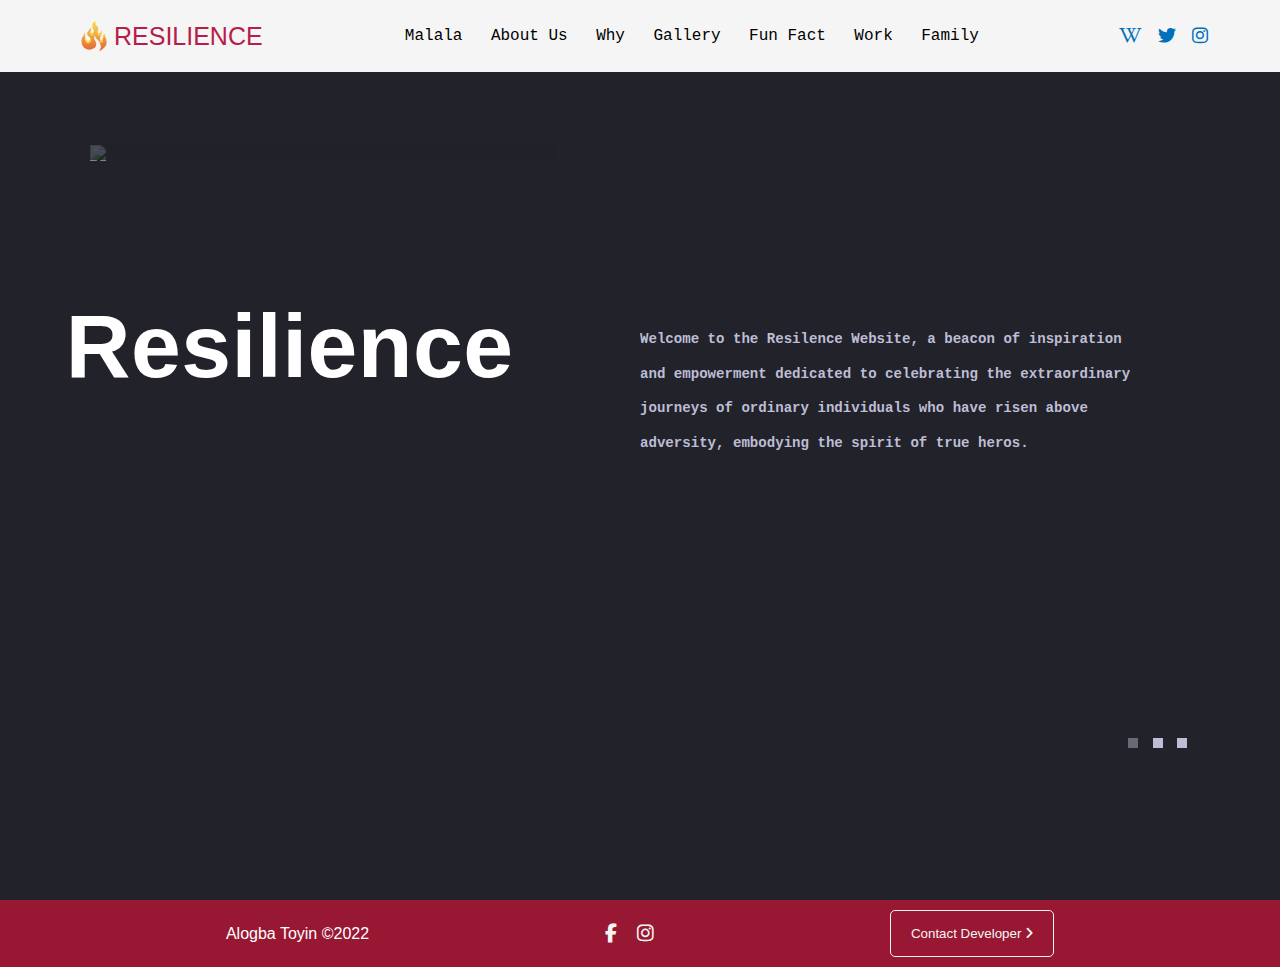
==== commit c8e410ee: "Final" ====
--- a/index.html
+++ b/index.html
@@ -8,7 +8,7 @@
     <link rel="stylesheet" href="css/nav.css" />
     <link rel="stylesheet" href="css/mobile.css" />
     <link rel="stylesheet" href="assets/fontawesome/css/all.css" />
-    <title>Resilence</title>
+    <title>Resilience</title>
   </head>
   <body>
     <div class="backdrop">
@@ -84,105 +84,111 @@
               </div>
               <!-- Staggered Header Elements -->
               <div class="item-header">
-                <span class="vertical-part"><b>N</b></span>
+                <span class="vertical-part"><b>R</b></span>
+                <span class="vertical-part"><b>e</b></span>
+                <span class="vertical-part"><b>s</b></span>
                 <span class="vertical-part"><b>i</b></span>
-                <span class="vertical-part"><b>k</b></span>
+                <span class="vertical-part"><b>l</b></span>
+                <span class="vertical-part"><b>i</b></span>
+                <span class="vertical-part"><b>e</b></span>
+                <span class="vertical-part"><b>n</b></span>
+                <span class="vertical-part"><b>c</b></span>
                 <span class="vertical-part"><b>e</b></span>
               </div>
               <!-- Staggered Description Elements -->
               <div class="item-description">
                 <span class="vertical-part">
-                  <b>Nike</b>
-                </span>
-                <span class="vertical-part">
-                  <b>ipsum</b>
-                </span>
-                <span class="vertical-part">
-                  <b>dolor</b>
-                </span>
-                <span class="vertical-part">
-                  <b>sit</b>
-                </span>
-                <span class="vertical-part">
-                  <b>amet,</b>
-                </span>
-                <span class="vertical-part">
-                  <b>consectetur</b>
-                </span>
-                <span class="vertical-part">
-                  <b>adipiscing</b>
-                </span>
-                <span class="vertical-part">
-                  <b>elit.</b>
-                </span>
-                <span class="vertical-part">
-                  <b>Pellentesque</b>
-                </span>
-                <span class="vertical-part">
-                  <b>elementum</b>
-                </span>
-                <span class="vertical-part">
-                  <b>gravida</b>
-                </span>
-                <span class="vertical-part">
-                  <b>ex</b>
-                </span>
-                <span class="vertical-part">
-                  <b>at</b>
-                </span>
-                <span class="vertical-part">
-                  <b>maximus.</b>
-                </span>
-                <span class="vertical-part">
-                  <b>Nullam</b>
-                </span>
-                <span class="vertical-part">
-                  <b>quis</b>
-                </span>
-                <span class="vertical-part">
-                  <b>leo</b>
-                </span>
-                <span class="vertical-part">
-                  <b>ipsum.</b>
-                </span>
-                <span class="vertical-part">
-                  <b>Lorem</b>
-                </span>
-                <span class="vertical-part">
-                  <b>ipsum</b>
-                </span>
-                <span class="vertical-part">
-                  <b>Nam</b>
-                </span>
-                <span class="vertical-part">
-                  <b>consectetur</b>
-                </span>
-                <span class="vertical-part">
-                  <b>malesuada</b>
-                </span>
-                <span class="vertical-part">
-                  <b>blandit.</b>
-                </span>
-                <span class="vertical-part">
-                  <b>Mauris</b>
-                </span>
-                <span class="vertical-part">
-                  <b>vulputate</b>
-                </span>
-                <span class="vertical-part">
-                  <b>purus</b>
-                </span>
-                <span class="vertical-part">
-                  <b>id</b>
-                </span>
-                <span class="vertical-part">
-                  <b>dolor</b>
-                </span>
-                <span class="vertical-part">
-                  <b>euismod</b>
-                </span>
-                <span class="vertical-part">
-                  <b>varius.</b>
+                  <b>Welcome</b>
+                </span>
+                <span class="vertical-part">
+                  <b>to</b>
+                </span>
+                <span class="vertical-part">
+                  <b>the</b>
+                </span>
+                <span class="vertical-part">
+                  <b>Resilence</b>
+                </span>
+                <span class="vertical-part">
+                  <b>Website,</b>
+                </span>
+                <span class="vertical-part">
+                  <b>a</b>
+                </span>
+                <span class="vertical-part">
+                  <b>beacon</b>
+                </span>
+                <span class="vertical-part">
+                  <b>of</b>
+                </span>
+                <span class="vertical-part">
+                  <b>inspiration</b>
+                </span>
+                <span class="vertical-part">
+                  <b>and</b>
+                </span>
+                <span class="vertical-part">
+                  <b>empowerment</b>
+                </span>
+                <span class="vertical-part">
+                  <b>dedicated</b>
+                </span>
+                <span class="vertical-part">
+                  <b>to</b>
+                </span>
+                <span class="vertical-part">
+                  <b>celebrating</b>
+                </span>
+                <span class="vertical-part">
+                  <b>the</b>
+                </span>
+                <span class="vertical-part">
+                  <b>extraordinary</b>
+                </span>
+                <span class="vertical-part">
+                  <b>journeys</b>
+                </span>
+                <span class="vertical-part">
+                  <b>of</b>
+                </span>
+                <span class="vertical-part">
+                  <b>ordinary</b>
+                </span>
+                <span class="vertical-part">
+                  <b>individuals</b>
+                </span>
+                <span class="vertical-part">
+                  <b>who</b>
+                </span>
+                <span class="vertical-part">
+                  <b>have</b>
+                </span>
+                <span class="vertical-part">
+                  <b>risen</b>
+                </span>
+                <span class="vertical-part">
+                  <b>above</b>
+                </span>
+                <span class="vertical-part">
+                  <b>adversity,</b>
+                </span>
+                <span class="vertical-part">
+                  <b>embodying</b>
+                </span>
+                <span class="vertical-part">
+                  <b>the</b>
+                </span>
+                <span class="vertical-part">
+                  <b>spirit</b>
+                </span>
+                <span class="vertical-part">
+                  <b>of</b>
+                </span>
+                <span class="vertical-part">
+                  <b>true</b>
+                </span>
+                <span class="vertical-part">
+                  <b>heros.</b>
                 </span>
               </div>
             </div>
@@ -190,113 +196,177 @@
               <div class="item-image-container">
                 <img
                   class="item-image"
-                  src="https://mir-s3-cdn-cf.behance.net/project_modules/max_1200/a1232e48702241.589f548dc6bee.jpg"
+                  src="https://img.freepik.com/free-photo/darts-board_144627-23080.jpg?size=626&ext=jpg&uid=R27220651&ga=GA1.1.1422683193.1704793693&semt=sph"
                 />
               </div>
               <!-- Staggered Header Elements -->
               <div class="item-header">
-                <span class="vertical-part"><b>S</b></span>
-                <span class="vertical-part"><b>p</b></span>
+                <span class="vertical-part"><b>G</b></span>
                 <span class="vertical-part"><b>o</b></span>
-                <span class="vertical-part"><b>t</b></span>
-                <span class="vertical-part"><b>i</b></span>
-                <span class="vertical-part"><b>f</b></span>
-                <span class="vertical-part"><b>y</b></span>
+                <span class="vertical-part"><b>a</b></span>
+                <span class="vertical-part"><b>l</b></span>
+                <span class="vertical-part"><b>s</b></span>
               </div>
               <!-- Staggered Description Elements -->
               <div class="item-description">
                 <span class="vertical-part">
-                  <b>Spotify</b>
-                </span>
-                <span class="vertical-part">
-                  <b>ipsum</b>
-                </span>
-                <span class="vertical-part">
-                  <b>dolor</b>
-                </span>
-                <span class="vertical-part">
-                  <b>sit</b>
-                </span>
-                <span class="vertical-part">
-                  <b>amet,</b>
-                </span>
-                <span class="vertical-part">
-                  <b>consectetur</b>
-                </span>
-                <span class="vertical-part">
-                  <b>adipiscing</b>
-                </span>
-                <span class="vertical-part">
-                  <b>elit.</b>
-                </span>
-                <span class="vertical-part">
-                  <b>Pellentesque</b>
-                </span>
-                <span class="vertical-part">
-                  <b>elementum</b>
-                </span>
-                <span class="vertical-part">
-                  <b>gravida</b>
-                </span>
-                <span class="vertical-part">
-                  <b>ex</b>
-                </span>
-                <span class="vertical-part">
-                  <b>at</b>
-                </span>
-                <span class="vertical-part">
-                  <b>maximus.</b>
-                </span>
-                <span class="vertical-part">
-                  <b>Nullam</b>
-                </span>
-                <span class="vertical-part">
-                  <b>quis</b>
-                </span>
-                <span class="vertical-part">
-                  <b>leo</b>
-                </span>
-                <span class="vertical-part">
-                  <b>ipsum.</b>
-                </span>
-                <span class="vertical-part">
-                  <b>Lorem</b>
-                </span>
-                <span class="vertical-part">
-                  <b>ipsum</b>
-                </span>
-                <span class="vertical-part">
-                  <b>Nam</b>
-                </span>
-                <span class="vertical-part">
-                  <b>consectetur</b>
-                </span>
-                <span class="vertical-part">
-                  <b>malesuada</b>
-                </span>
-                <span class="vertical-part">
-                  <b>blandit.</b>
-                </span>
-                <span class="vertical-part">
-                  <b>Mauris</b>
-                </span>
-                <span class="vertical-part">
-                  <b>vulputate</b>
-                </span>
-                <span class="vertical-part">
-                  <b>purus</b>
-                </span>
-                <span class="vertical-part">
-                  <b>id</b>
-                </span>
-                <span class="vertical-part">
-                  <b>dolor</b>
-                </span>
-                <span class="vertical-part">
-                  <b>euismod</b>
-                </span>
-                <span class="vertical-part">
-                  <b>varius.</b>
+                  <b>Inspired</b>
+                </span>
+                <span class="vertical-part">
+                  <b>by</b>
+                </span>
+                <span class="vertical-part">
+                  <b>the</b>
+                </span>
+                <span class="vertical-part">
+                  <b>boundless</b>
+                </span>
+                <span class="vertical-part">
+                  <b>resilience</b>
+                </span>
+                <span class="vertical-part">
+                  <b>of</b>
+                </span>
+                <span class="vertical-part">
+                  <b>humanity,</b>
+                </span>
+                <span class="vertical-part">
+                  <b>I,</b>
+                </span>
+                <span class="vertical-part">
+                  <b>Oluwatoyin</b>
+                </span>
+                <span class="vertical-part">
+                  <b>Priscilla</b>
+                </span>
+                <span class="vertical-part">
+                  <b>Alogba,</b>
+                </span>
+                <span class="vertical-part">
+                  <b>founded</b>
+                </span>
+                <span class="vertical-part">
+                  <b>this</b>
+                </span>
+                <span class="vertical-part">
+                  <b>website</b>
+                </span>
+                <span class="vertical-part">
+                  <b>in</b>
+                </span>
+                <span class="vertical-part">
+                  <b>2023</b>
+                </span>
+                <span class="vertical-part">
+                  <b>with</b>
+                </span>
+                <span class="vertical-part">
+                  <b>a</b>
+                </span>
+                <span class="vertical-part">
+                  <b>profound</b>
+                </span>
+                <span class="vertical-part">
+                  <b>belief</b>
+                </span>
+                <span class="vertical-part">
+                  <b>in</b>
+                </span>
+                <span class="vertical-part">
+                  <b>the</b>
+                </span>
+                <span class="vertical-part">
+                  <b>transformative</b>
+                </span>
+                <span class="vertical-part">
+                  <b>power</b>
+                </span>
+                <span class="vertical-part">
+                  <b>of</b>
+                </span>
+                <span class="vertical-part">
+                  <b>stories.</b>
+                </span>
+                <span class="vertical-part">
+                  <b>My</b>
+                </span>
+                <span class="vertical-part">
+                  <b>mission</b>
+                </span>
+                <span class="vertical-part">
+                  <b>is</b>
+                </span>
+                <span class="vertical-part">
+                  <b>to</b>
+                </span>
+                <span class="vertical-part">
+                  <b>amplify</b>
+                </span>
+                <span class="vertical-part">
+                  <b>the</b>
+                </span>
+                <span class="vertical-part">
+                  <b>voices</b>
+                </span>
+                <span class="vertical-part">
+                  <b>of</b>
+                </span>
+                <span class="vertical-part">
+                  <b>individuals</b>
+                </span>
+                <span class="vertical-part">
+                  <b>who</b>
+                </span>
+                <span class="vertical-part">
+                  <b>have</b>
+                </span>
+                <span class="vertical-part">
+                  <b>faceds</b>
+                </span>
+                <span class="vertical-part">
+                  <b>immense</b>
+                </span>
+                <span class="vertical-part">
+                  <b>challenges</b>
+                </span>
+                <span class="vertical-part">
+                  <b>yet</b>
+                </span>
+                <span class="vertical-part">
+                  <b>emerged</b>
+                </span>
+                <span class="vertical-part">
+                  <b>more</b>
+                </span>
+                <span class="vertical-part">
+                  <b>vital,</b>
+                </span>
+                <span class="vertical-part">
+                  <b>paving</b>
+                </span>
+                <span class="vertical-part">
+                  <b>the</b>
+                </span>
+                <span class="vertical-part">
+                  <b>part</b>
+                </span>
+                <span class="vertical-part">
+                  <b>for</b>
+                </span>
+                <span class="vertical-part">
+                  <b>others</b>
+                </span>
+                <span class="vertical-part">
+                  <b>to</b>
+                </span>
+                <span class="vertical-part">
+                  <b>overcome</b>
+                </span>
+                <span class="vertical-part">
+                  <b>their</b>
+                </span>
+                <span class="vertical-part">
+                  <b>obstacles.</b>
                 </span>
               </div>
             </div>
@@ -304,112 +374,85 @@
               <div class="item-image-container">
                 <img
                   class="item-image"
-                  src="https://i2.wp.com/www.futuristarchitecture.com/wp-content/uploads/2016/11/fantastic-small-living-room-interior-idea-7.jpg?w=700&ssl=1"
+                  src="https://img.freepik.com/free-photo/abstract-special-effect-captured_23-2149043548.jpg?size=626&ext=jpg&uid=R27220651&ga=GA1.1.1422683193.1704793693&semt=sph"
                 />
               </div>
               <!-- Staggered Header Elements -->
               <div class="item-header">
-                <span class="vertical-part"><b>A</b></span>
+                <span class="vertical-part"><b>V</b></span>
                 <span class="vertical-part"><b>i</b></span>
-                <span class="vertical-part"><b>r</b></span>
-                <span class="vertical-part"><b>b</b></span>
+                <span class="vertical-part"><b>s</b></span>
+                <span class="vertical-part"><b>i</b></span>
+                <span class="vertical-part"><b>o</b></span>
                 <span class="vertical-part"><b>n</b></span>
-                <span class="vertical-part"><b>b</b></span>
               </div>
               <!-- Staggered Description Elements -->
               <div class="item-description">
                 <span class="vertical-part">
-                  <b>Airbnb</b>
-                </span>
-                <span class="vertical-part">
-                  <b>ipsum</b>
-                </span>
-                <span class="vertical-part">
-                  <b>dolor</b>
-                </span>
-                <span class="vertical-part">
-                  <b>sit</b>
-                </span>
-                <span class="vertical-part">
-                  <b>amet,</b>
-                </span>
-                <span class="vertical-part">
-                  <b>consectetur</b>
-                </span>
-                <span class="vertical-part">
-                  <b>adipiscing</b>
-                </span>
-                <span class="vertical-part">
-                  <b>elit.</b>
-                </span>
-                <span class="vertical-part">
-                  <b>Pellentesque</b>
-                </span>
-                <span class="vertical-part">
-                  <b>elementum</b>
-                </span>
-                <span class="vertical-part">
-                  <b>gravida</b>
-                </span>
-                <span class="vertical-part">
-                  <b>ex</b>
-                </span>
-                <span class="vertical-part">
-                  <b>at</b>
-                </span>
-                <span class="vertical-part">
-                  <b>maximus.</b>
-                </span>
-                <span class="vertical-part">
-                  <b>Nullam</b>
-                </span>
-                <span class="vertical-part">
-                  <b>quis</b>
-                </span>
-                <span class="vertical-part">
-                  <b>leo</b>
-                </span>
-                <span class="vertical-part">
-                  <b>ipsum.</b>
-                </span>
-                <span class="vertical-part">
-                  <b>Lorem</b>
-                </span>
-                <span class="vertical-part">
-                  <b>ipsum</b>
-                </span>
-                <span class="vertical-part">
-                  <b>Nam</b>
-                </span>
-                <span class="vertical-part">
-                  <b>consectetur</b>
-                </span>
-                <span class="vertical-part">
-                  <b>malesuada</b>
-                </span>
-                <span class="vertical-part">
-                  <b>blandit.</b>
-                </span>
-                <span class="vertical-part">
-                  <b>Mauris</b>
-                </span>
-                <span class="vertical-part">
-                  <b>vulputate</b>
-                </span>
-                <span class="vertical-part">
-                  <b>purus</b>
-                </span>
-                <span class="vertical-part">
-                  <b>id</b>
-                </span>
-                <span class="vertical-part">
-                  <b>dolor</b>
-                </span>
-                <span class="vertical-part">
-                  <b>euismod</b>
-                </span>
-                <span class="vertical-part">
-                  <b>varius.</b>
+                  <b>Our</b>
+                </span>
+                <span class="vertical-part">
+                  <b>vision</b>
+                </span>
+                <span class="vertical-part">
+                  <b>extends</b>
+                </span>
+                <span class="vertical-part">
+                  <b>beyond</b>
+                </span>
+                <span class="vertical-part">
+                  <b>simply</b>
+                </span>
+                <span class="vertical-part">
+                  <b>sharing</b>
+                </span>
+                <span class="vertical-part">
+                  <b>stories;</b>
+                </span>
+                <span class="vertical-part">
+                  <b>we</b>
+                </span>
+                <span class="vertical-part">
+                  <b>aspire</b>
+                </span>
+                <span class="vertical-part">
+                  <b>to</b>
+                </span>
+                <span class="vertical-part">
+                  <b>cultivate</b>
+                </span>
+                <span class="vertical-part">
+                  <b>a</b>
+                </span>
+                <span class="vertical-part">
+                  <b>global</b>
+                </span>
+                <span class="vertical-part">
+                  <b>community</b>
+                </span>
+                <span class="vertical-part">
+                  <b>that</b>
+                </span>
+                <span class="vertical-part">
+                  <b>embraces</b>
+                </span>
+                <span class="vertical-part">
+                  <b>resilience</b>
+                </span>
+                <span class="vertical-part">
+                  <b>as</b>
+                </span>
+                <span class="vertical-part">
+                  <b>a</b>
+                </span>
+                <span class="vertical-part">
+                  <b>fundamental</b>
+                </span>
+                <span class="vertical-part">
+                  <b>human</b>
+                </span>
+                <span class="vertical-part">
+                  <b>strength.</b>
                 </span>
               </div>
             </div>
--- a/css/nav.css
+++ b/css/nav.css
@@ -81,6 +81,7 @@
   position: absolute;
   top: 182px;
   right: 0;
+  z-index: 10;
   width: 50%;
   padding-right: 4%;
   line-height: 1.8;
@@ -138,7 +139,7 @@
 .controls ul {
   list-style: none;
 }
-
+ 
 .controls ul li {
   display: inline-block;
   width: 10px;
@@ -151,3 +152,23 @@
 .controls ul li.active {
   background: #6a6a77;
 }
+
+@media screen and (max-width: 851px) {
+  .item-image-container {
+    width: 100%;
+  }
+
+  .item-header {
+    position: absolute;
+    top: 10px;
+    left: 0%;
+    padding: 2%;
+    z-index: 100;
+  }
+
+  .item-description {
+    top: 60px;
+    width: 100%;
+    padding: 2%;
+  }
+}
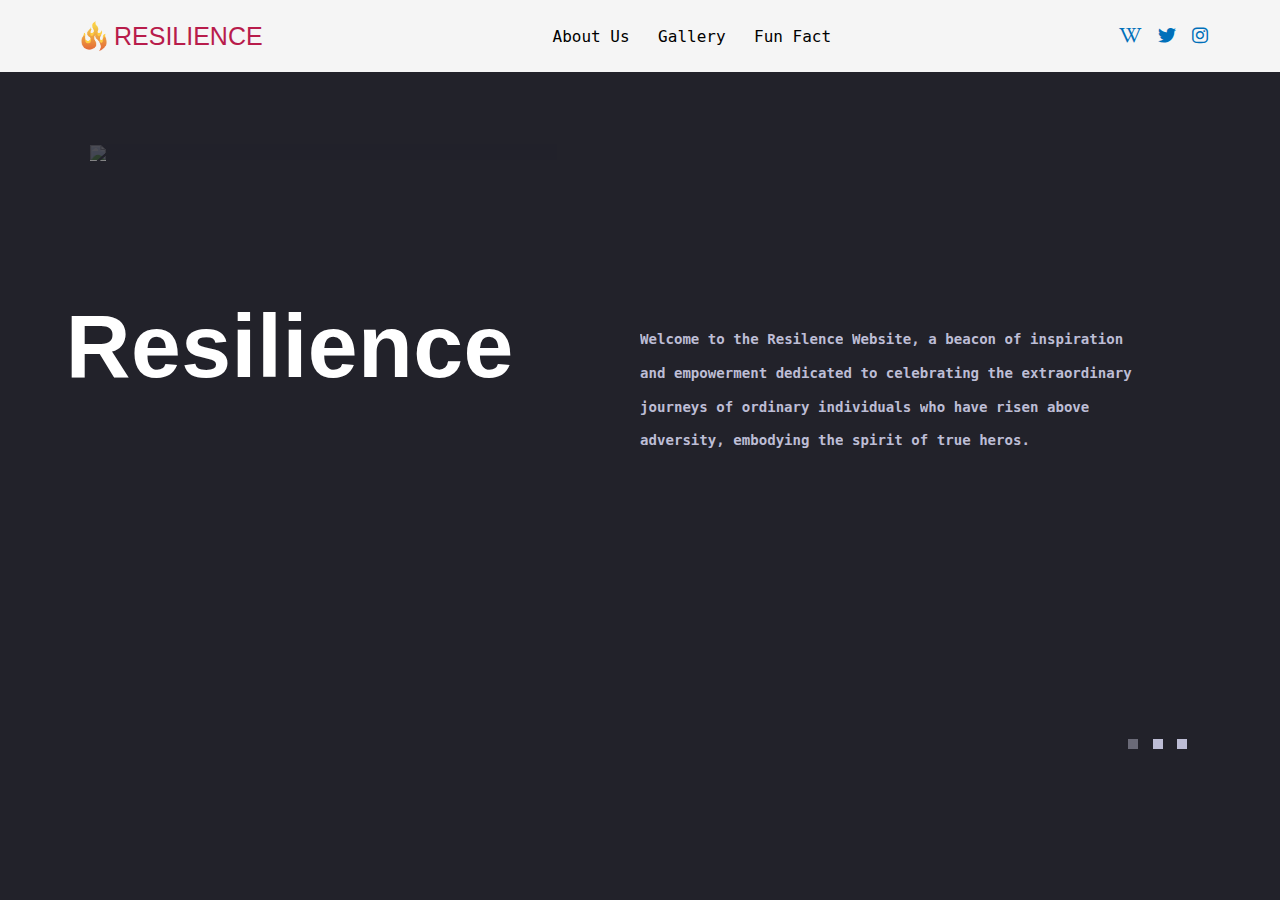
==== commit 58906189: "Final" ====
--- a/index.html
+++ b/index.html
@@ -7,6 +7,8 @@
     <link rel="stylesheet" href="css/default.css" />
     <link rel="stylesheet" href="css/nav.css" />
     <link rel="stylesheet" href="css/mobile.css" />
+    <link rel="stylesheet" href="css/footer.css" />
+    <link href="https://fonts.googleapis.com/css?family=Arvo&display=swap" rel="stylesheet">
     <link rel="stylesheet" href="assets/fontawesome/css/all.css" />
     <title>Resilience</title>
   </head>
@@ -32,20 +34,26 @@
       <nav>
         <div class="navigation">
           <div class="navigate">
-            <a href="/" class="flex links">
-              <img src="assets/imgs/logo.png" alt="logo" />
-              <span class="log">Resilience</span>
-            </a>
+            <div class="dropdown">
+              <button class="dropbtn flex links">
+                <img src="assets/imgs/logo.png" alt="logo" />
+                <span class="log">Resilience</span>
+              </button>
+              <div class="dropdown-content">
+                <a href="/">Home</a>
+                <a href="malala.html">Malala</a>
+                <a href="why.html">Why</a>
+                <a href="work.html">Work</a>
+                <a href="blog.html">Blog</a>
+                <a href="family.html">Family</a>
+              </div>
+            </div>
           </div>
 
           <div class="navigate hide">
-            <a href="malala.html" class="link black">Malala</a>
             <a href="about.html" class="link black">About Us</a>
-            <a href="why.html" class="link black">Why</a>
             <a href="gallery.html" class="link black">Gallery</a>
             <a href="fun.html" class="link black">Fun Fact</a>
-            <a href="work.html" class="link black">Work</a>
-            <a href="family.html" class="link black">Family</a>
           </div>
 
           <div class="navigate">
@@ -469,38 +477,12 @@
     </div>
 
     <!-- Footer Section Starts -->
-    <footer>
-      <div class="footer-copyright">
-        Alogba Toyin <span class="hide">&copy;2022</span>
-      </div>
-
-      <div class="footer-icon__holder">
-        <span class="footer-icons">
-          <a
-            href="https://web.facebook.com/alogbat?mibextid=ZbWKwL&_rdc=1&_rdr"
-            target="_blank"
-          >
-            <i class="fa-brands fa-facebook-f"></i>
-          </a>
-        </span>
-
-        <span class="footer-icons">
-          <a href="https://www.instagram.com/alogbatoyin" target="_blank">
-            <i class="fa-brands fa-instagram"></i>
-          </a>
-        </span>
-      </div>
-
-      <div class="footer-button__holder">
-        <a href="mailto:resilence@gmail.com ">
-          <button>
-            Contact Developer <i class="fa-solid fa-angle-right"></i>
-          </button>
-        </a>
-      </div>
-    </footer>
+    
     <!-- Footer Section Ends -->
+   
+    </script>
     <script src="js/script.js"></script>
     <script src="js/nav.js"></script>
+    
   </body>
 </html>
--- a/css/style.css
+++ b/css/style.css
@@ -228,59 +228,6 @@
 
 /* Footer section starts here */
 
-footer {
-  background: #981733;
-  display: flex;
-  color: white;
-  justify-content: space-evenly;
-  padding: 10px 0;
-  align-items: center;
-}
-
-.footer-copyright {
-  align-self: center;
-}
-
-.footer-icon__holder {
-  font-weight: 500;
-  display: flex;
-}
-
-.footer-icons {
-  color: whitesmoke;
-  /* display: block; */
-  padding: 0 10px;
-  display: flex;
-  justify-content: center;
-  align-items: center;
-  font-size: 19px;
-  cursor: pointer;
-}
-
-.footer-icons a {
-  color: whitesmoke;
-  transition: all 0.2s ease;
-}
-
-.footer-icons a:hover {
-  font-size: 25px;
-}
-
-.footer-button__holder button {
-  padding: 15px 20px;
-  background: transparent;
-  border: 1px solid whitesmoke;
-  border-radius: 5px;
-  transition: all 0.2s ease;
-  color: whitesmoke;
-  cursor: pointer;
-}
-
-.footer-button__holder button:hover {
-  background: whitesmoke;
-  color: #b81c4b;
-}
-
 /* Footer section ends here */
 
 /* ================= */
--- a/css/nav.css
+++ b/css/nav.css
@@ -92,7 +92,7 @@
   position: absolute;
   top: 150px;
   left: -1.8%;
-  z-index: 100;
+  z-index: 10;
 }
 
 .item-header .vertical-part {
@@ -163,7 +163,7 @@
     top: 10px;
     left: 0%;
     padding: 2%;
-    z-index: 100;
+    z-index: 10;
   }
 
   .item-description {
--- a/css/mobile.css
+++ b/css/mobile.css
@@ -80,21 +80,6 @@
     font-size: 20px;
   }
 
-  footer {
-    flex-direction: column;
-  }
-
-  .footer-copyright {
-    padding: 5px 0px;
-  }
-
-  .footer-icon__holder {
-    padding: 5px 0px;
-  }
-
-  .footer-button__holder {
-    padding: 5px 0px;
-  }
 }
 
 @media screen and (max-width: 601px) {
--- a/css/footer.css
+++ b/css/footer.css
@@ -0,0 +1,51 @@
+/* Dropdown Button */
+.dropbtn {
+  background-color: transparent;
+  color: white;
+  border: none;
+}
+
+/* The container <div> - needed to position the dropdown content */
+.dropdown {
+  position: relative;
+  display: inline-block;
+}
+
+/* Dropdown Content (Hidden by Default) */
+.dropdown-content {
+  display: none;
+  position: absolute;
+  background-color: whitesmoke;
+  border-radius: 5px;
+  min-width: 100%;
+  box-shadow: 0px 8px 16px 0px rgba(0, 0, 0, 0.2);
+  z-index: 100;
+}
+
+/* Links inside the dropdown */
+.dropdown-content a {
+  color: black;
+  padding: 12px 16px;
+  text-decoration: none;
+  font-family: system-ui, -apple-system, BlinkMacSystemFont, "Segoe UI", Roboto,
+    Oxygen, Ubuntu, Cantarell, "Open Sans", "Helvetica Neue", sans-serif;
+  display: block;
+}
+
+/* Change color of dropdown links on hover */
+.dropdown-content a:hover {
+  background-color: #ddd;
+}
+
+/* Show the dropdown menu on hover */
+.dropdown:hover .dropdown-content {
+  display: block;
+}
+
+/* Change the background color of the dropdown button when the dropdown content is shown */
+
+@media screen and (max-width: 851px) {
+  .dropdown-content a {
+    display: none;
+  }
+}
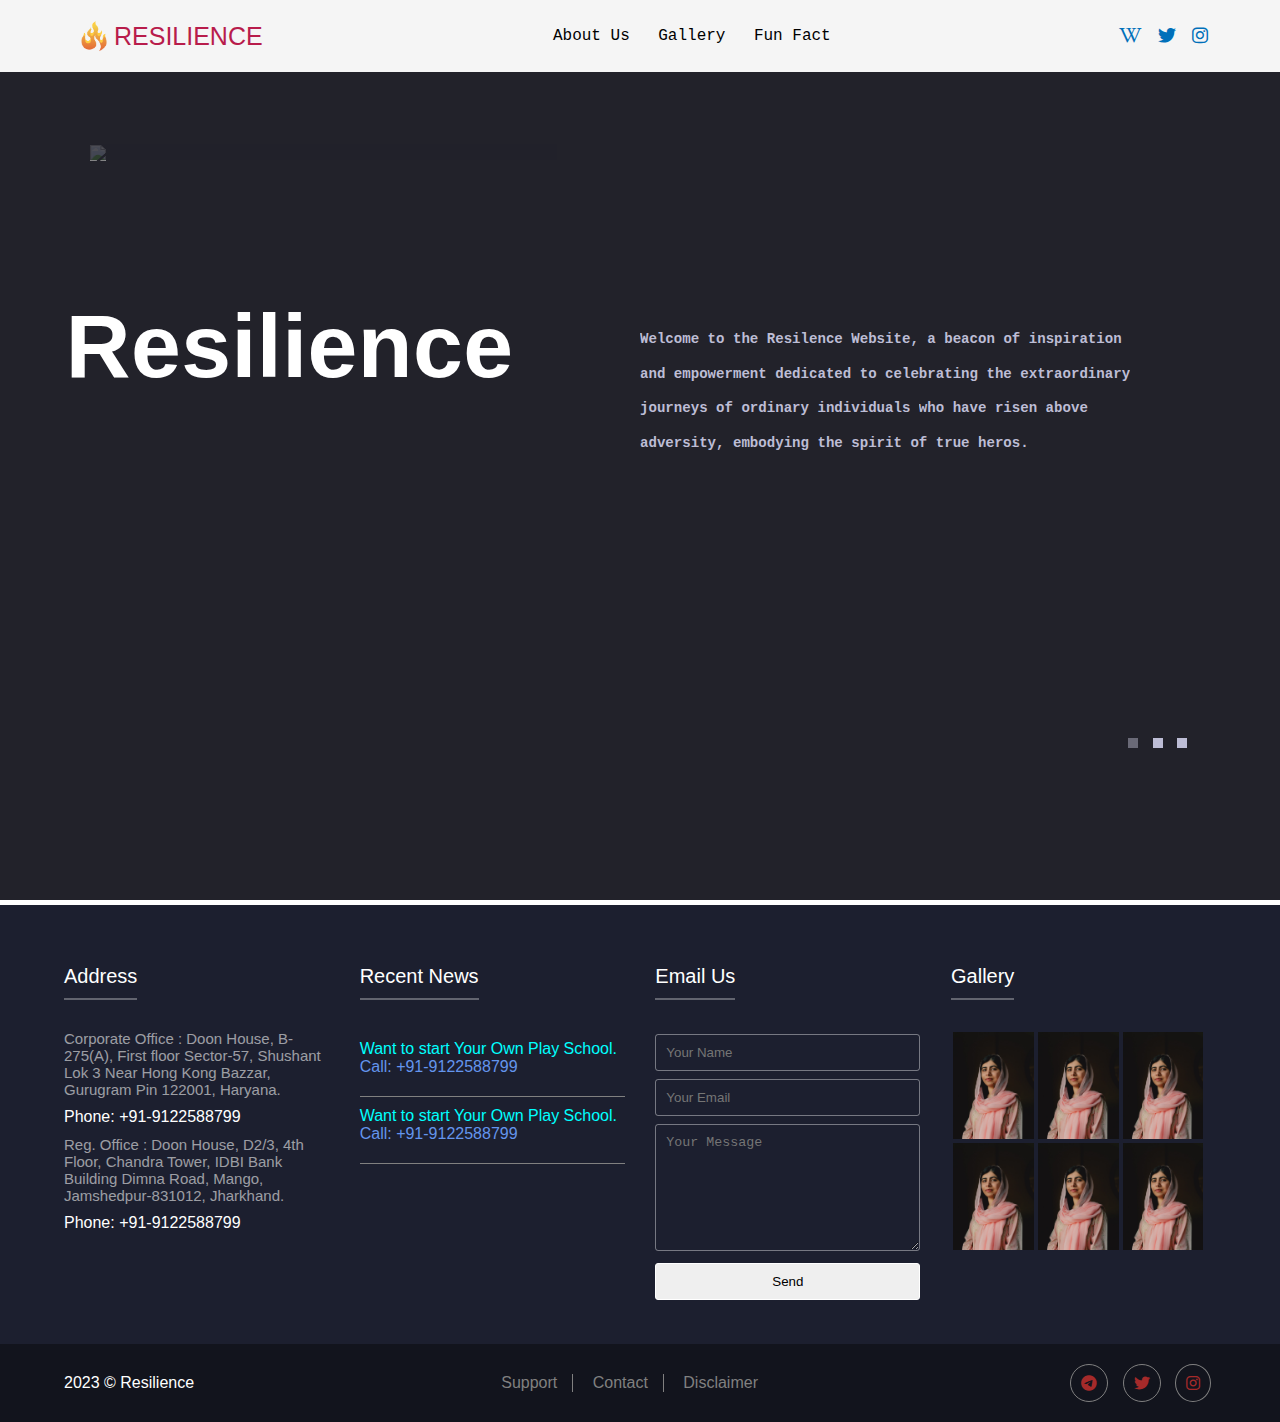
==== commit bc1f75fb: "Final" ====
--- a/index.html
+++ b/index.html
@@ -3,12 +3,16 @@
   <head>
     <meta charset="UTF-8" />
     <meta name="viewport" content="width=device-width, initial-scale=1.0" />
+    <link rel="stylesheet" href="css/foot.css" />
     <link rel="stylesheet" href="css/style.css" />
     <link rel="stylesheet" href="css/default.css" />
     <link rel="stylesheet" href="css/nav.css" />
     <link rel="stylesheet" href="css/mobile.css" />
     <link rel="stylesheet" href="css/footer.css" />
-    <link href="https://fonts.googleapis.com/css?family=Arvo&display=swap" rel="stylesheet">
+    <link
+      href="https://fonts.googleapis.com/css?family=Arvo&display=swap"
+      rel="stylesheet"
+    />
     <link rel="stylesheet" href="assets/fontawesome/css/all.css" />
     <title>Resilience</title>
   </head>
@@ -477,12 +481,142 @@
     </div>
 
     <!-- Footer Section Starts -->
-    
+    <div class="page-wrapper">
+      <div id="waterdrop"></div>
+      <footer>
+        <div class="foot">
+          <div class="foot1">
+            <h4 class="foot-title">Address</h4>
+
+            <div class="foot-content">
+              <p class="para">
+                Corporate Office : Doon House, B-275(A), First floor Sector-57,
+                Shushant Lok 3 Near Hong Kong Bazzar, Gurugram Pin 122001,
+                Haryana.
+              </p>
+              <div class="icon">
+                <p>Phone: +91-9122588799</p>
+              </div>
+            </div>
+
+            <div>
+              <p class="para">
+                Reg. Office : Doon House, D2/3, 4th Floor, Chandra Tower, IDBI
+                Bank Building Dimna Road, Mango, Jamshedpur-831012, Jharkhand.
+              </p>
+              <div class="icon">
+                <p>Phone: +91-9122588799</p>
+              </div>
+            </div>
+          </div>
+
+          <div class="foot1">
+            <h4 class="foot-title">Recent News</h4>
+
+            <div class="foot2-content">
+              <div class="deal">
+                <a href="" class="">Want to start Your Own Play School.</a>
+                <p>Call: +91-9122588799</p>
+              </div>
+
+              <div class="deal">
+                <a href="" class="">Want to start Your Own Play School.</a>
+                <p>Call: +91-9122588799</p>
+              </div>
+            </div>
+          </div>
+
+          <div class="foot1">
+            <h4 class="foot-title">Email Us</h4>
+
+            <div class="form">
+              <form action="">
+                <input
+                  type="text"
+                  name=""
+                  id=""
+                  placeholder="Your Name"
+                  required
+                />
+                <input
+                  type="email"
+                  name=""
+                  id=""
+                  placeholder="Your Email"
+                  required
+                />
+                <textarea
+                  name=""
+                  id=""
+                  cols="20"
+                  rows="7"
+                  placeholder="Your Message"
+                  required
+                ></textarea>
+                <button type="submit">Send</button>
+              </form>
+            </div>
+          </div>
+
+          <div class="foot1">
+            <h4 class="foot-title">Gallery</h4>
+            <div class="img-flex">
+              <div class="imf">
+                <img src="assets/imgs/amala.jpg" />
+                <img src="assets/imgs/amala.jpg" />
+                <img src="assets/imgs/amala.jpg" />
+              </div>
+              <div class="imf">
+                <img src="assets/imgs/amala.jpg" />
+                <img src="assets/imgs/amala.jpg" />
+                <img src="assets/imgs/amala.jpg" />
+              </div>
+            </div>
+          </div>
+        </div>
+        <div class="foot-down">
+          <div class="down-flex">
+            <div class="flex-down">
+              <p>2023 © Resilience</p>
+            </div>
+
+            <div class="flex-down">
+              <a href="#" class="li">Support</a>
+              <a href="#" class="li">Contact</a>
+              <a href="#" class="li">Disclaimer</a>
+            </div>
+
+            <div class="flex-down">
+              <a href="#" class="ico">
+                <i class="fa-brands fa-telegram"></i>
+              </a>
+              <a href="#" class="ico">
+                <i class="fa-brands fa-twitter"></i>
+              </a>
+              <a href="#" class="ico">
+                <i class="fa-brands fa-instagram"></i>
+              </a>
+            </div>
+          </div>
+        </div>
+      </footer>
+    </div>
     <!-- Footer Section Ends -->
-   
+
+    <script src="https://cdnjs.cloudflare.com/ajax/libs/jquery/3.4.1/jquery.min.js"></script>
+    <script src="http://code.jquery.com/ui/1.11.4/jquery-ui.js"></script>
+    <script src="https://daniellaharel.com/raindrops/js/raindrops.js"></script>
+
+    <script>
+      jQuery("#waterdrop").raindrops({
+        color: "#1c1f2f",
+        canvasHeight: 150,
+        density: 0.1,
+        frequency: 20,
+      });
     </script>
+
     <script src="js/script.js"></script>
     <script src="js/nav.js"></script>
-    
   </body>
 </html>
--- a/css/foot.css
+++ b/css/foot.css
@@ -0,0 +1,211 @@
+.page-wrapper {
+  /* position: absolute; */
+  /* bottom: 0; */
+  width: 100%;
+  z-index: 11111;
+  /* top: 35px; */
+}
+
+#waterdrop {
+  height: 5px;
+}
+
+#waterdrop canvas {
+  bottom: -70px !important;
+}
+
+footer {
+  background: #1c1f2f;
+  color: white;
+  padding: 20px 0px 0px 0px;
+}
+
+footer .foot {
+  display: flex;
+  flex-wrap: wrap;
+  justify-content: space-between;
+  width: 90%;
+  margin: 0 auto;
+  padding: 40px 0px;
+}
+
+.foot1 {
+  width: 23%;
+}
+
+.foot-title {
+  font-size: 20px;
+  font-weight: 400;
+  border-bottom: 2px solid rgba(255, 255, 255, 0.308);
+  display: inline-block;
+  padding-bottom: 10px;
+}
+
+.foot-content {
+  padding-top: 30px;
+}
+
+.para {
+  color: rgba(245, 245, 245, 0.6);
+  /* font-weight: 100; */
+  font-size: 15px;
+  font-family: "Segoe UI", Tahoma, Geneva, Verdana, sans-serif;
+}
+
+.icon {
+  padding: 10px 0px;
+}
+
+.foot2-content {
+  padding-top: 30px;
+}
+
+.deal {
+  padding: 10px 0px 20px 0px;
+  border-bottom: 1px solid gray;
+}
+
+.deal a {
+  text-decoration: none;
+  color: aqua;
+}
+
+.deal a:hover {
+  text-decoration: underline;
+}
+
+.deal p {
+  color: cornflowerblue;
+}
+form {
+  padding-top: 30px;
+}
+
+form input {
+  padding: 10px 10px;
+  border: 1px solid rgba(255, 255, 255, 0.4);
+  color: white;
+  outline: none;
+  background: transparent;
+  border-radius: 3px;
+  margin: 4px 0px;
+  width: 100%;
+}
+
+form textarea {
+  padding: 10px 10px;
+  border: 1px solid rgba(255, 255, 255, 0.4);
+  outline: none;
+  color: white;
+  background: transparent;
+  border-radius: 3px;
+  margin: 4px 0px;
+  width: 100%;
+}
+
+form button {
+  padding: 10px 10px;
+  border: 1px solid white;
+  outline: none;
+  border-radius: 3px;
+  margin: 4px 0px;
+  width: 100%;
+  cursor: pointer;
+}
+
+.img-flex {
+  padding-top: 30px;
+}
+
+.imf {
+  display: flex;
+  flex-wrap: wrap;
+}
+
+.imf img {
+  width: 32%;
+  padding: 2px;
+}
+
+.foot-down {
+  background: #12141d;
+  padding: 20px 0px;
+}
+
+.down-flex {
+  display: flex;
+  align-items: center;
+  justify-content: space-between;
+  width: 90%;
+  margin: 0 auto;
+}
+
+.flex-down .li {
+  text-decoration: none;
+  color: gray;
+  padding: 0px 15px;
+  font-weight: 500;
+  border-right: 1px solid gray;
+  display: inline-block;
+}
+
+.flex-down .li:last-child {
+  border-right: none;
+}
+
+.ico {
+  text-decoration: none;
+  /* padding: 5px; */
+  border: 1px solid gray;
+  border-radius: 50%;
+  display: inline-block;
+  background: transparent;
+  margin: 0px 5px;
+  transition: all 0.5s ease;
+}
+
+.ico:hover {
+  background: whitesmoke;
+}
+
+.ico i {
+  padding: 10px;
+  display: inline-block;
+  color: brown;
+}
+
+@media screen and (max-width: 851px) {
+  .foot1 {
+    width: 100%;
+  }
+
+  .foot-title {
+    padding-top: 20px;
+    padding-bottom: 5px;
+  }
+
+  .foot-content {
+    padding-top: 10px;
+  }
+
+  form {
+    padding-top: 10px;
+  }
+
+  .foot2-content {
+    padding-top: 10px;
+  }
+
+  .img-flex {
+    padding-top: 10px;
+  }
+
+  .down-flex {
+    flex-wrap: wrap;
+    justify-content: center;
+  }
+
+.flex-down {
+  padding: 10px 0px;
+}
+}
--- a/css/style.css
+++ b/css/style.css
@@ -249,13 +249,19 @@
 }
 
 .why-content {
-  width: 60%;
+  width: 90%;
   margin: 0 auto;
   padding: 50px 0px;
 }
 
-.why-content p {
-  font-size: 20px;
+.why-contents {
+  width: 90%;
+  margin: 0 auto;
+  padding: 10px 0px;
+}
+
+.why-contents p {
+  /* font-size: 20px; */
   text-align: justify;
   padding: 10px 0px;
 }
@@ -430,6 +436,15 @@
   margin: 0 auto;
 }
 
+.blog-hero {
+  background: var(--gradient), url("https://scontent.flos1-1.fna.fbcdn.net/v/t39.30808-6/329010801_539838658214029_9159108346595568955_n.jpg?_nc_cat=106&ccb=1-7&_nc_sid=3635dc&_nc_eui2=AeFe86MBbj_Z8AfU-ZP9t5nZUo6_1JJUHMZSjr_UklQcxsHYjnoTmh_fKnTmfb3eRR30XoVhASrvGQTQWcR-LFco&_nc_ohc=bShFxL6TLXAAX8kDVQr&_nc_zt=23&_nc_ht=scontent.flos1-1.fna&oh=00_AfCB3dLV05_VzHS4Wp83VZA9vm_gXVboGKSZWfD5fFuPdQ&oe=65AE5DC4");
+}
+
+.blog-hero .work-text {
+  width: 90%;
+  margin: 0 auto;
+}
+
 /* FAMILY STYLING BEGINS */
 /* =================== */
 /* =================== */
--- a/css/default.css
+++ b/css/default.css
@@ -46,6 +46,10 @@
   color: #b81c4b;
   font-family: 'Lucida Sans', 'Lucida Sans Regular', 'Lucida Grande', 'Lucida Sans Unicode', Geneva, Verdana, sans-serif;
   font-size: 25px;
+}
+
+.topd {
+  margin-top: 30px;
 }
 
 .links {
--- a/css/footer.css
+++ b/css/footer.css
@@ -3,6 +3,7 @@
   background-color: transparent;
   color: white;
   border: none;
+  cursor: pointer;
 }
 
 /* The container <div> - needed to position the dropdown content */
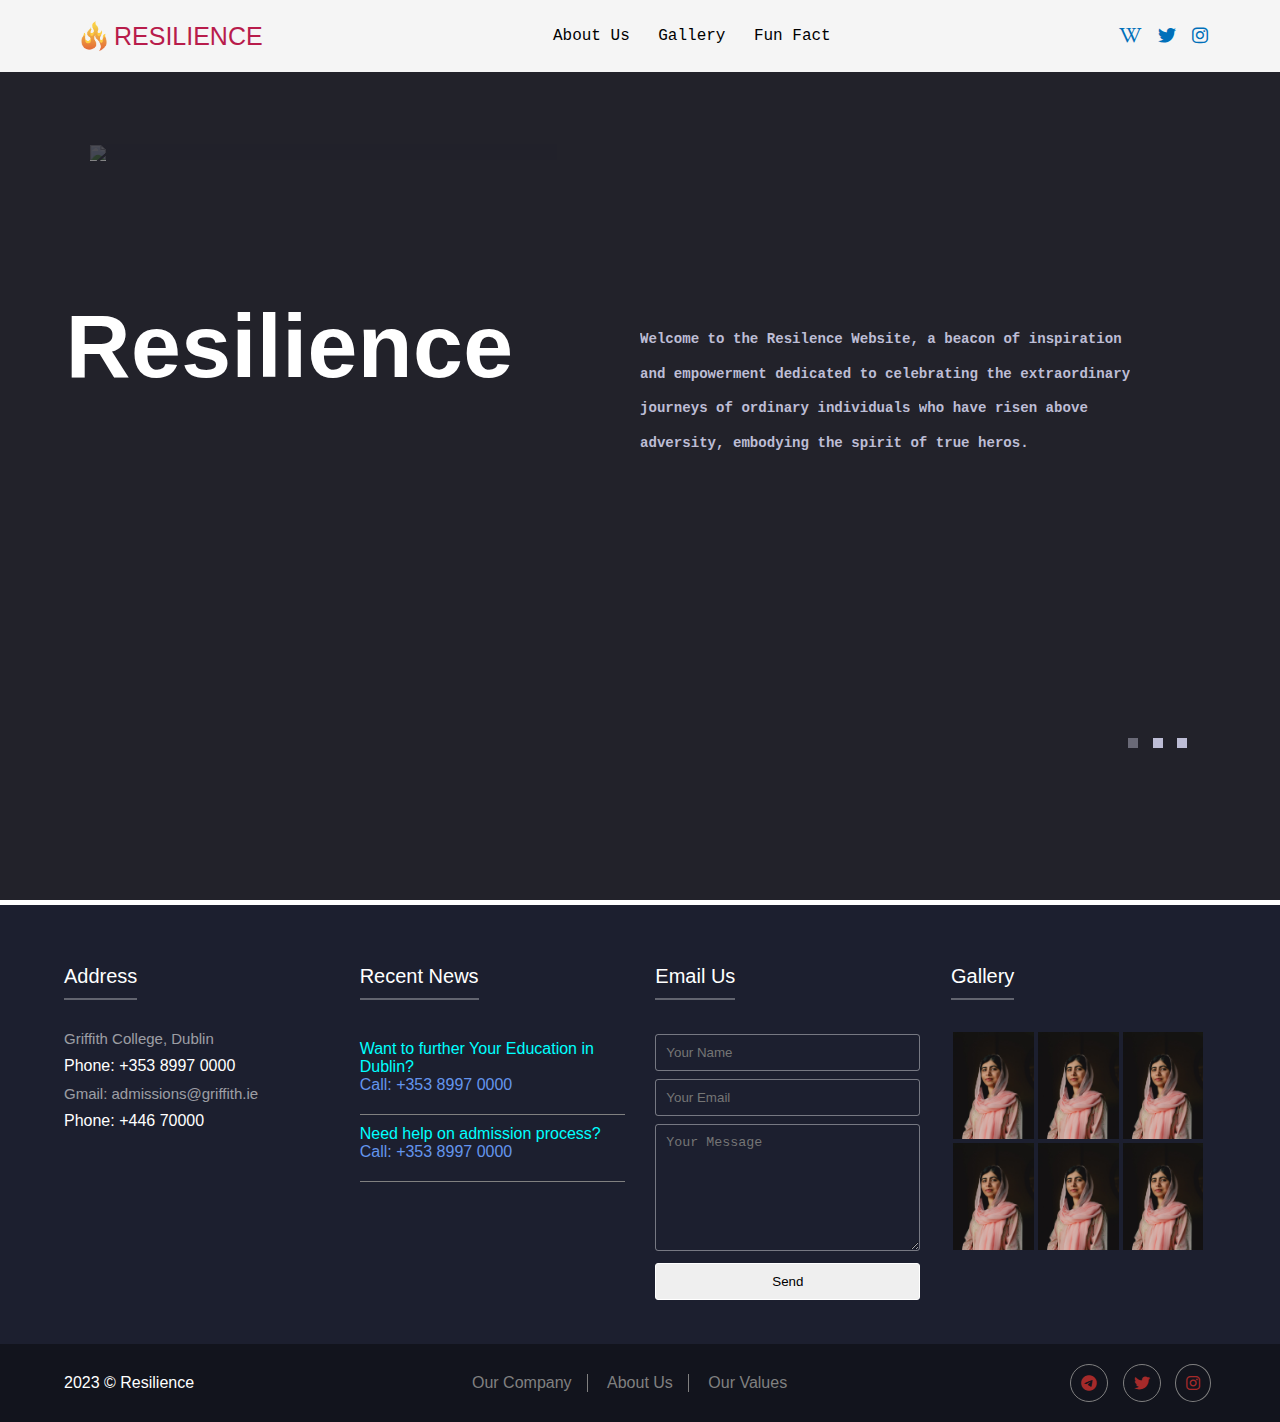
==== commit 84a92826: "Final" ====
--- a/index.html
+++ b/index.html
@@ -490,22 +490,19 @@
 
             <div class="foot-content">
               <p class="para">
-                Corporate Office : Doon House, B-275(A), First floor Sector-57,
-                Shushant Lok 3 Near Hong Kong Bazzar, Gurugram Pin 122001,
-                Haryana.
+                Griffith College, Dublin
               </p>
               <div class="icon">
-                <p>Phone: +91-9122588799</p>
+                <p>Phone: +353 8997 0000</p>
               </div>
             </div>
 
             <div>
               <p class="para">
-                Reg. Office : Doon House, D2/3, 4th Floor, Chandra Tower, IDBI
-                Bank Building Dimna Road, Mango, Jamshedpur-831012, Jharkhand.
+               Gmail: admissions@griffith.ie
               </p>
               <div class="icon">
-                <p>Phone: +91-9122588799</p>
+                <p>Phone: +446 70000</p>
               </div>
             </div>
           </div>
@@ -515,13 +512,13 @@
 
             <div class="foot2-content">
               <div class="deal">
-                <a href="" class="">Want to start Your Own Play School.</a>
-                <p>Call: +91-9122588799</p>
+                <a href="" class="">Want to further Your Education in Dublin?</a>
+                <p>Call: +353 8997 0000</p>
               </div>
 
               <div class="deal">
-                <a href="" class="">Want to start Your Own Play School.</a>
-                <p>Call: +91-9122588799</p>
+                <a href="" class="">Need help on admission process?</a>
+                <p>Call: +353 8997 0000</p>
               </div>
             </div>
           </div>
@@ -581,9 +578,9 @@
             </div>
 
             <div class="flex-down">
-              <a href="#" class="li">Support</a>
-              <a href="#" class="li">Contact</a>
-              <a href="#" class="li">Disclaimer</a>
+              <a href="#" class="li">Our Company</a>
+              <a href="about.html" class="li">About Us</a>
+              <a href="about.html" class="li">Our Values</a>
             </div>
 
             <div class="flex-down">
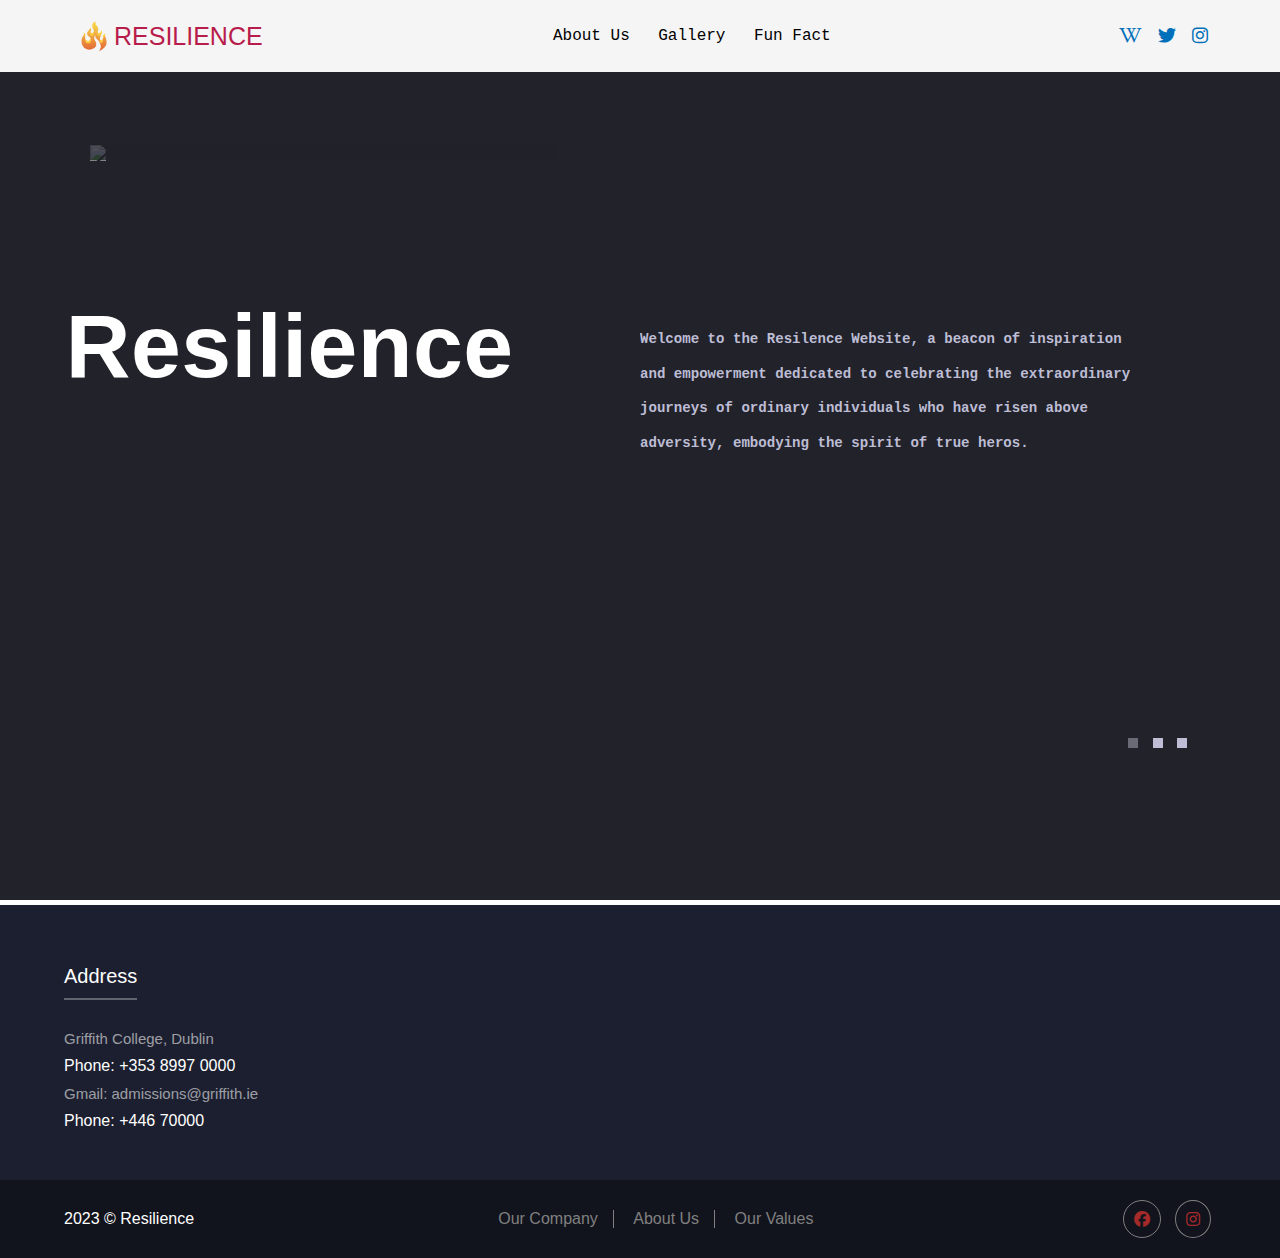
==== commit 289a8722: "Final" ====
--- a/index.html
+++ b/index.html
@@ -489,84 +489,16 @@
             <h4 class="foot-title">Address</h4>
 
             <div class="foot-content">
-              <p class="para">
-                Griffith College, Dublin
-              </p>
+              <p class="para">Griffith College, Dublin</p>
               <div class="icon">
                 <p>Phone: +353 8997 0000</p>
               </div>
             </div>
 
             <div>
-              <p class="para">
-               Gmail: admissions@griffith.ie
-              </p>
+              <p class="para">Gmail: admissions@griffith.ie</p>
               <div class="icon">
                 <p>Phone: +446 70000</p>
-              </div>
-            </div>
-          </div>
-
-          <div class="foot1">
-            <h4 class="foot-title">Recent News</h4>
-
-            <div class="foot2-content">
-              <div class="deal">
-                <a href="" class="">Want to further Your Education in Dublin?</a>
-                <p>Call: +353 8997 0000</p>
-              </div>
-
-              <div class="deal">
-                <a href="" class="">Need help on admission process?</a>
-                <p>Call: +353 8997 0000</p>
-              </div>
-            </div>
-          </div>
-
-          <div class="foot1">
-            <h4 class="foot-title">Email Us</h4>
-
-            <div class="form">
-              <form action="">
-                <input
-                  type="text"
-                  name=""
-                  id=""
-                  placeholder="Your Name"
-                  required
-                />
-                <input
-                  type="email"
-                  name=""
-                  id=""
-                  placeholder="Your Email"
-                  required
-                />
-                <textarea
-                  name=""
-                  id=""
-                  cols="20"
-                  rows="7"
-                  placeholder="Your Message"
-                  required
-                ></textarea>
-                <button type="submit">Send</button>
-              </form>
-            </div>
-          </div>
-
-          <div class="foot1">
-            <h4 class="foot-title">Gallery</h4>
-            <div class="img-flex">
-              <div class="imf">
-                <img src="assets/imgs/amala.jpg" />
-                <img src="assets/imgs/amala.jpg" />
-                <img src="assets/imgs/amala.jpg" />
-              </div>
-              <div class="imf">
-                <img src="assets/imgs/amala.jpg" />
-                <img src="assets/imgs/amala.jpg" />
-                <img src="assets/imgs/amala.jpg" />
               </div>
             </div>
           </div>
@@ -584,13 +516,13 @@
             </div>
 
             <div class="flex-down">
-              <a href="#" class="ico">
-                <i class="fa-brands fa-telegram"></i>
+              <a
+                href="https://www.facebook.com/alogbat?mibextid=ZbWKwL"
+                class="ico"
+              >
+                <i class="fa-brands fa-facebook"></i>
               </a>
-              <a href="#" class="ico">
-                <i class="fa-brands fa-twitter"></i>
-              </a>
-              <a href="#" class="ico">
+              <a href="https://www.instagram.com/alogbatoyin" class="ico">
                 <i class="fa-brands fa-instagram"></i>
               </a>
             </div>
